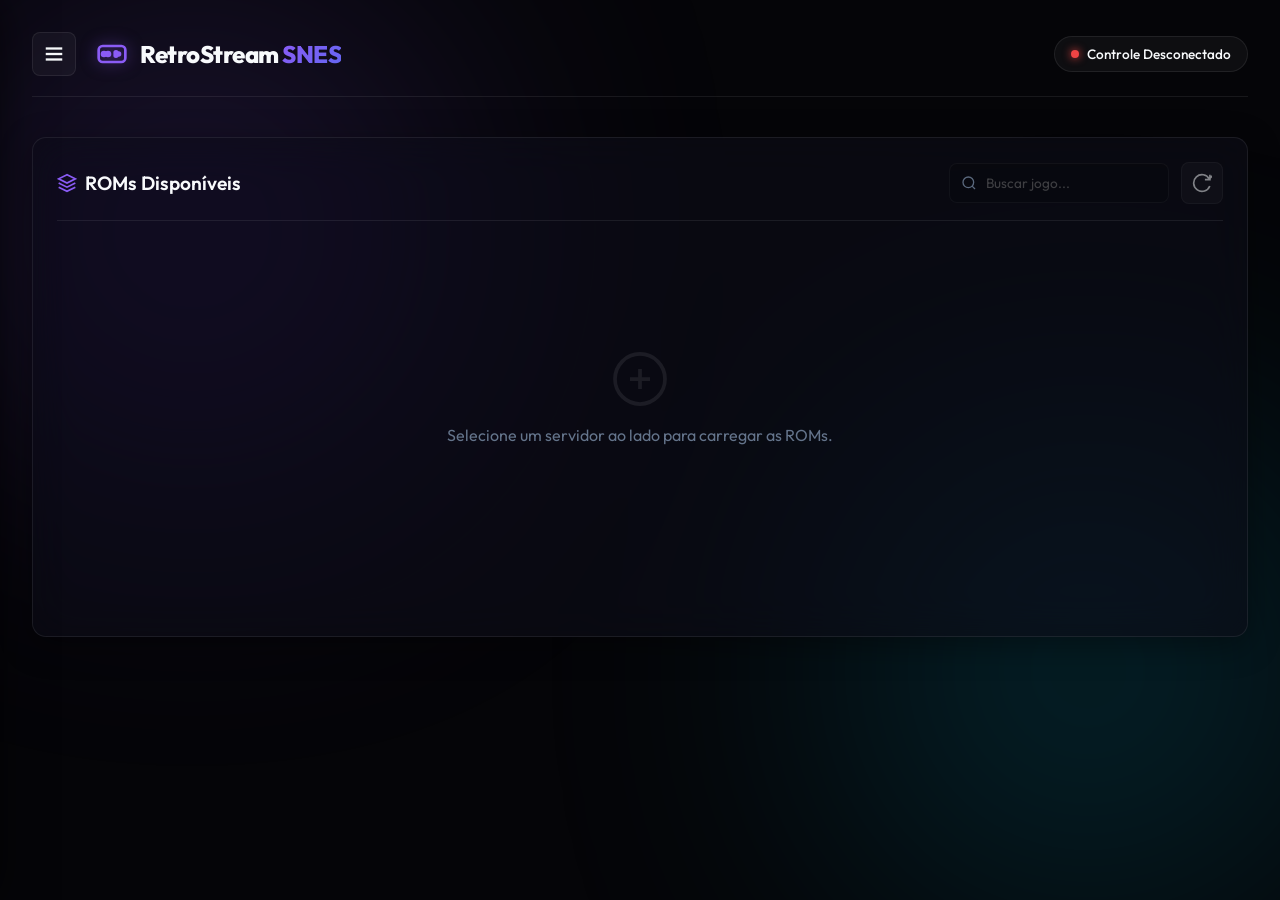
==== index.html @ 8db2a997 "feat: improve responsiveness, implement settings drawer, server editing, and boxart translation clea" ====
<!DOCTYPE html>
<html lang="pt-BR">
<head>
    <meta charset="UTF-8">
    <meta name="viewport" content="width=device-width, initial-scale=1.0, maximum-scale=1.0, user-scalable=no">
    <!-- Script para desativar coi-serviceworker anterior se estiver ativo no navegador -->
    <script>
        if ('serviceWorker' in navigator) {
            navigator.serviceWorker.getRegistrations().then(registrations => {
                for (let registration of registrations) {
                    if (registration.active && registration.active.scriptURL.includes('coi-serviceworker')) {
                        registration.unregister().then(() => {
                            console.log('coi-serviceworker desativado com sucesso.');
                            window.location.reload();
                        });
                    }
                }
            });
        }
    </script>
    <title>RetroStream SNES - Jogue Online</title>
    
    <!-- PWA & Mobile Optimization -->
    <meta name="apple-mobile-web-app-capable" content="yes">
    <meta name="apple-mobile-web-app-status-bar-style" content="black-translucent">
    <meta name="mobile-web-app-capable" content="yes">
    <meta name="theme-color" content="#050508">

    <!-- Fonts -->
    <link rel="preconnect" href="https://fonts.googleapis.com">
    <link rel="preconnect" href="https://fonts.gstatic.com" crossorigin>
    <link href="https://fonts.googleapis.com/css2?family=Outfit:wght@300;400;500;600;700;800&display=swap" rel="stylesheet">

    <!-- Stylesheet -->
    <link rel="stylesheet" href="styles.css?v=1.1.4">
</head>
<body>
    <div id="app-container">
        <!-- Background Decorative Glows -->
        <div class="glow glow-1"></div>
        <div class="glow glow-2"></div>

        <!-- Header -->
        <header class="main-header">
            <div class="header-left">
                <!-- Hamburger Menu Button -->
                <button id="menu-toggle" class="btn-menu" title="Configurar Servidores">
                    <svg viewBox="0 0 24 24" fill="none" stroke="currentColor" stroke-width="2.5">
                        <line x1="3" y1="12" x2="21" y2="12"></line>
                        <line x1="3" y1="6" x2="21" y2="6"></line>
                        <line x1="3" y1="18" x2="21" y2="18"></line>
                    </svg>
                </button>
                <div class="header-logo">
                    <svg class="logo-icon" viewBox="0 0 24 24" fill="none" stroke="currentColor" stroke-width="2">
                        <rect x="2" y="6" width="20" height="12" rx="3" />
                        <circle cx="6" cy="12" r="1.5" fill="currentColor" />
                        <circle cx="9" cy="12" r="1.5" fill="currentColor" />
                        <circle cx="15" cy="11" r="1" fill="currentColor" />
                        <circle cx="15" cy="13" r="1" fill="currentColor" />
                        <circle cx="17" cy="12" r="1" fill="currentColor" />
                    </svg>
                    <h1>RetroStream <span>SNES</span></h1>
                </div>
            </div>
            
            <div class="header-status">
                <!-- Gamepad Indicator -->
                <div id="gamepad-status" class="status-badge disconnected">
                    <span class="indicator-dot"></span>
                    <span class="status-text">Controle Desconectado</span>
                </div>
            </div>
        </header>

        <!-- Main Workspace -->
        <main class="main-workspace">
            <!-- Sidebar: Server Config Drawer -->
            <section id="sidebar-section" class="sidebar-section">
                <div class="sidebar-header">
                    <h3>Configurações</h3>
                    <button id="btn-close-sidebar" class="btn-close-sidebar" title="Fechar Painel">
                        <svg viewBox="0 0 24 24" fill="none" stroke="currentColor" stroke-width="2.5">
                            <line x1="18" y1="6" x2="6" y2="18"></line>
                            <line x1="6" y1="6" x2="18" y2="18"></line>
                        </svg>
                    </button>
                </div>

                <div class="card glass">
                    <h2>
                        <svg class="section-icon" viewBox="0 0 24 24" fill="none" stroke="currentColor" stroke-width="2">
                            <rect x="2" y="3" width="20" height="8" rx="2" />
                            <rect x="2" y="13" width="20" height="8" rx="2" />
                            <line x1="6" y1="7" x2="6.01" y2="7" stroke-linecap="round" />
                            <line x1="6" y1="17" x2="6.01" y2="17" stroke-linecap="round" />
                        </svg>
                        Configurar Servidor
                    </h2>
                    
                    <form id="server-form" class="server-form">
                        <div class="form-group">
                            <label for="server-name">Nome do Servidor</label>
                            <input type="text" id="server-name" placeholder="Ex: Meu Servidor Local" required>
                        </div>
                        <div class="form-group">
                            <label for="server-url">Endereço (IP e Porta)</label>
                            <input type="text" id="server-url" placeholder="Ex: 192.168.1.55:8084" required>
                            <small>Digite o IP e a porta (ou endereço completo) do seu servidor de ROMs.</small>
                        </div>
                        <button type="submit" class="btn btn-primary btn-block">
                            Salvar Servidor
                        </button>
                    </form>
                </div>

                <div class="card glass server-list-card">
                    <h2>Meus Servidores</h2>
                    <div id="servers-container" class="servers-grid">
                        <!-- Dynamic Server Buttons will go here -->
                        <div class="empty-state">Nenhum servidor salvo.</div>
                    </div>
                </div>
            </section>

            <!-- Main Content Area: ROMs Browser -->
            <section class="content-section">
                <div class="card glass roms-browser-card">
                    <div class="roms-browser-header">
                        <h2>
                            <svg class="section-icon" viewBox="0 0 24 24" fill="none" stroke="currentColor" stroke-width="2">
                                <path d="M12 2L2 7l10 5 10-5-10-5zM2 17l10 5 10-5M2 12l10 5 10-5" />
                            </svg>
                            ROMs Disponíveis
                        </h2>
                        
                        <!-- Search & Refresh -->
                        <div class="browser-actions">
                            <div class="search-box">
                                <svg class="search-icon" viewBox="0 0 24 24" fill="none" stroke="currentColor" stroke-width="2">
                                    <circle cx="11" cy="11" r="8"></circle>
                                    <line x1="21" y1="21" x2="16.65" y2="16.65"></line>
                                </svg>
                                <input type="text" id="search-input" placeholder="Buscar jogo..." disabled>
                            </div>
                            <button id="btn-refresh" class="btn btn-icon btn-secondary" title="Recarregar" disabled>
                                <svg viewBox="0 0 24 24" fill="none" stroke="currentColor" stroke-width="2">
                                    <path d="M21.5 2v6h-6M21.34 15.57a10 10 0 1 1-.57-8.38l5.67-5.67"></path>
                                </svg>
                            </button>
                        </div>
                    </div>

                    <!-- Current Server Display -->
                    <div id="active-server-banner" class="active-server-banner hidden">
                        <span class="active-label">Conectado a:</span>
                        <span id="active-server-name" class="active-name">-</span>
                        <span id="active-server-url" class="active-url">-</span>
                    </div>

                    <!-- ROMs Grid -->
                    <div id="roms-loading" class="roms-loading-state hidden">
                        <div class="spinner"></div>
                        <p>Buscando ROMs no servidor...</p>
                    </div>

                    <div id="roms-container" class="roms-grid">
                        <div class="roms-initial-state">
                            <svg viewBox="0 0 24 24" fill="none" stroke="currentColor" stroke-width="1.5">
                                <circle cx="12" cy="12" r="10"></circle>
                                <path d="M8 12h8M12 8v8"></path>
                            </svg>
                            <p>Selecione um servidor ao lado para carregar as ROMs.</p>
                        </div>
                    </div>
                    
                    <!-- Infinite Scroll Trigger -->
                    <div id="infinite-scroll-trigger"></div>
                </div>
        </main>
        
        <!-- Sidebar Drawer Overlay -->
        <div id="sidebar-overlay" class="sidebar-overlay"></div>
    </div>

    <!-- Fullscreen Emulator Container Overlay -->
    <div id="emulator-overlay" class="emulator-overlay hidden">
        <header class="emulator-header">
            <button id="btn-exit-emulator" class="btn btn-secondary btn-exit">
                <svg viewBox="0 0 24 24" fill="none" stroke="currentColor" stroke-width="2" class="btn-icon-svg">
                    <line x1="18" y1="6" x2="6" y2="18"></line>
                    <line x1="6" y1="6" x2="18" y2="18"></line>
                </svg>
                Sair do Jogo
            </button>
            <h3 id="current-game-title">Jogando</h3>
        </header>
        <div id="emulator-game-container">
            <!-- EmulatorJS iframe will inject here -->
        </div>
    </div>

    <!-- Toast Notifications -->
    <div id="toast-container" class="toast-container"></div>

    <!-- Script Application -->
    <script src="app.js?v=1.1.4" defer></script>
</body>
</html>
---- styles.css ----
/* Base & Tokens */
:root {
    --bg-dark: #050508;
    --bg-card: rgba(13, 13, 22, 0.65);
    --border-color: rgba(255, 255, 255, 0.08);
    --border-glow: rgba(139, 92, 246, 0.2);
    --text-primary: #f8fafc;
    --text-secondary: #94a3b8;
    --text-muted: #64748b;
    
    --primary-gradient: linear-gradient(135deg, #8b5cf6 0%, #6366f1 100%);
    --secondary-gradient: linear-gradient(135deg, #06b6d4 0%, #3b82f6 100%);
    --accent-red: #ef4444;
    --accent-green: #10b981;
    
    --radius-sm: 8px;
    --radius-md: 14px;
    --radius-lg: 24px;
    
    --shadow-glow: 0 0 25px rgba(139, 92, 246, 0.25);
    --transition: all 0.3s cubic-bezier(0.4, 0, 0.2, 1);
}

* {
    margin: 0;
    padding: 0;
    box-sizing: border-box;
    outline: none;
    -webkit-tap-highlight-color: transparent;
}

body {
    background-color: var(--bg-dark);
    color: var(--text-primary);
    font-family: 'Outfit', sans-serif;
    overflow-x: hidden;
    min-height: 100vh;
}

#app-container {
    position: relative;
    width: 100%;
    min-height: 100vh;
    padding: 2rem;
    z-index: 1;
}

/* Background Glows */
.glow {
    position: fixed;
    border-radius: 50%;
    filter: blur(140px);
    z-index: -1;
    opacity: 0.35;
    pointer-events: none;
}

.glow-1 {
    top: -10%;
    left: -10%;
    width: 50vw;
    height: 50vw;
    background: radial-gradient(circle, #8b5cf6 0%, rgba(99, 102, 241, 0) 70%);
}

.glow-2 {
    bottom: -10%;
    right: -10%;
    width: 50vw;
    height: 50vw;
    background: radial-gradient(circle, #06b6d4 0%, rgba(59, 130, 246, 0) 70%);
}

/* Glassmorphism System */
.glass {
    background: var(--bg-card);
    backdrop-filter: blur(20px) saturate(180%);
    -webkit-backdrop-filter: blur(20px) saturate(180%);
    border: 1px solid var(--border-color);
    box-shadow: 0 8px 32px 0 rgba(0, 0, 0, 0.37);
}

/* Header */
.main-header {
    display: flex;
    justify-content: space-between;
    align-items: center;
    margin-bottom: 2.5rem;
    padding-bottom: 1.25rem;
    border-bottom: 1px solid var(--border-color);
}

.header-left {
    display: flex;
    align-items: center;
    gap: 1.25rem;
}

/* Hamburguer Menu Button */
.btn-menu {
    background: rgba(255, 255, 255, 0.04) !important;
    border: 1px solid var(--border-color) !important;
    color: var(--text-primary);
    cursor: pointer;
    display: flex;
    align-items: center;
    justify-content: center;
    width: 44px;
    height: 44px;
    border-radius: var(--radius-sm);
    transition: var(--transition);
}

.btn-menu:hover {
    background: rgba(255, 255, 255, 0.08) !important;
    border-color: rgba(255, 255, 255, 0.2) !important;
    color: #8b5cf6;
}

.btn-menu svg {
    width: 22px;
    height: 22px;
}

.header-status {
    display: flex;
    gap: 0.75rem;
    align-items: center;
}

.header-logo {
    display: flex;
    align-items: center;
    gap: 0.75rem;
}

.logo-icon {
    width: 32px;
    height: 32px;
    color: #8b5cf6;
    filter: drop-shadow(0 0 8px rgba(139, 92, 246, 0.5));
}

.header-logo h1 {
    font-size: 1.5rem;
    font-weight: 800;
    letter-spacing: -0.5px;
}

.header-logo h1 span {
    background: var(--primary-gradient);
    -webkit-background-clip: text;
    -webkit-text-fill-color: transparent;
}

/* Gamepad status indicator */
.status-badge {
    display: flex;
    align-items: center;
    gap: 0.5rem;
    padding: 0.5rem 1rem;
    border-radius: 50px;
    font-size: 0.85rem;
    font-weight: 500;
    background: rgba(255, 255, 255, 0.04);
    border: 1px solid var(--border-color);
    transition: var(--transition);
}

.indicator-dot {
    width: 8px;
    height: 8px;
    border-radius: 50%;
    display: inline-block;
}

.status-badge.disconnected .indicator-dot {
    background-color: var(--accent-red);
    box-shadow: 0 0 8px var(--accent-red);
}

.status-badge.connected {
    background: rgba(16, 185, 129, 0.1);
    border-color: rgba(16, 185, 129, 0.3);
}

.status-badge.connected .indicator-dot {
    background-color: var(--accent-green);
    box-shadow: 0 0 10px var(--accent-green);
    animation: pulse 1.5s infinite alternate;
}

@keyframes pulse {
    0% { transform: scale(1); opacity: 0.8; }
    100% { transform: scale(1.3); opacity: 1; }
}

/* Workspace Layout */
.main-workspace {
    display: grid;
    grid-template-columns: 1fr; /* Lista inteira ocupa a largura total */
    gap: 2rem;
    align-items: start;
}

/* Sidebar Drawer - Painel lateral deslizante flutuante */
.sidebar-section {
    position: fixed;
    top: 0;
    left: -360px; /* Inicialmente fora da tela */
    width: 340px;
    height: 100vh;
    background: rgba(10, 10, 16, 0.96);
    backdrop-filter: blur(25px);
    -webkit-backdrop-filter: blur(25px);
    border-right: 1px solid var(--border-color);
    z-index: 1000;
    transition: left 0.4s cubic-bezier(0.16, 1, 0.3, 1);
    display: flex;
    flex-direction: column;
    gap: 1.5rem;
    padding: 2rem 1.5rem;
    overflow-y: auto;
    box-shadow: 15px 0 45px rgba(0, 0, 0, 0.7);
}

.sidebar-section.open {
    left: 0;
}

/* Sidebar Overlay */
.sidebar-overlay {
    position: fixed;
    top: 0;
    left: 0;
    width: 100vw;
    height: 100vh;
    background: rgba(2, 2, 4, 0.7);
    backdrop-filter: blur(6px);
    -webkit-backdrop-filter: blur(6px);
    z-index: 999;
    opacity: 0;
    pointer-events: none;
    transition: opacity 0.3s ease;
}

.sidebar-overlay.open {
    opacity: 1;
    pointer-events: auto;
}

/* Sidebar Header inside drawer */
.sidebar-header {
    display: flex;
    justify-content: space-between;
    align-items: center;
    padding-bottom: 0.75rem;
    border-bottom: 1px solid rgba(255, 255, 255, 0.08);
}

.sidebar-header h3 {
    font-size: 1.15rem;
    font-weight: 700;
    color: var(--text-primary);
    margin: 0;
}

.btn-close-sidebar {
    background: transparent;
    border: none;
    color: var(--text-secondary);
    cursor: pointer;
    display: flex;
    align-items: center;
    justify-content: center;
    padding: 0.5rem;
    border-radius: 50%;
    transition: var(--transition);
}

.btn-close-sidebar:hover {
    background: rgba(255, 255, 255, 0.05);
    color: var(--text-primary);
}

.btn-close-sidebar svg {
    width: 20px;
    height: 20px;
}

.content-section {
    min-width: 0;
}

.card {
    border-radius: var(--radius-md);
    padding: 1.5rem;
    transition: var(--transition);
}

.card h2 {
    display: flex;
    align-items: center;
    gap: 0.5rem;
    font-size: 1.2rem;
    font-weight: 600;
    margin-bottom: 1.25rem;
    color: var(--text-primary);
}

.section-icon {
    width: 20px;
    height: 20px;
    color: #8b5cf6;
}

/* Form Styles */
.server-form {
    display: flex;
    flex-direction: column;
    gap: 1rem;
}

.form-group {
    display: flex;
    flex-direction: column;
    gap: 0.5rem;
}

.form-group label {
    font-size: 0.85rem;
    font-weight: 500;
    color: var(--text-secondary);
}

.form-group input {
    background: rgba(0, 0, 0, 0.2);
    border: 1px solid var(--border-color);
    border-radius: var(--radius-sm);
    padding: 0.75rem 1rem;
    color: var(--text-primary);
    font-family: inherit;
    font-size: 0.9rem;
    transition: var(--transition);
}

.form-group input:focus {
    border-color: #8b5cf6;
    box-shadow: 0 0 10px rgba(139, 92, 246, 0.2);
}

.form-group small {
    font-size: 0.75rem;
    color: var(--text-muted);
}

/* Buttons */
.btn {
    display: inline-flex;
    align-items: center;
    justify-content: center;
    gap: 0.5rem;
    padding: 0.75rem 1.5rem;
    font-family: inherit;
    font-weight: 600;
    font-size: 0.9rem;
    border-radius: var(--radius-sm);
    border: none;
    cursor: pointer;
    transition: var(--transition);
}

.btn-block {
    width: 100%;
}

.btn-primary {
    background: var(--primary-gradient);
    color: white;
    box-shadow: 0 4px 14px rgba(139, 92, 246, 0.3);
}

.btn-primary:hover {
    transform: translateY(-2px);
    box-shadow: var(--shadow-glow);
}

.btn-secondary {
    background: rgba(255, 255, 255, 0.05);
    color: var(--text-primary);
    border: 1px solid var(--border-color);
}

.btn-secondary:hover:not(:disabled) {
    background: rgba(255, 255, 255, 0.08);
    border-color: rgba(255, 255, 255, 0.15);
}

.btn-icon {
    width: 42px;
    height: 42px;
    padding: 0;
    border-radius: var(--radius-sm);
}

.btn-icon svg {
    width: 20px;
    height: 20px;
}

.btn:active {
    transform: scale(0.97);
}

.btn:disabled {
    opacity: 0.5;
    cursor: not-allowed;
}

/* Servers List */
.servers-grid {
    display: flex;
    flex-direction: column;
    gap: 0.75rem;
}

.server-item {
    display: flex;
    justify-content: space-between;
    align-items: center;
    padding: 0.85rem 1rem;
    background: rgba(255, 255, 255, 0.02);
    border: 1px solid var(--border-color);
    border-radius: var(--radius-sm);
    transition: var(--transition);
    cursor: pointer;
}

.server-item:hover {
    background: rgba(139, 92, 246, 0.04);
    border-color: rgba(139, 92, 246, 0.2);
}

.server-item.active {
    background: rgba(139, 92, 246, 0.12);
    border-color: #8b5cf6;
    box-shadow: 0 0 12px rgba(139, 92, 246, 0.2);
}

.server-info {
    display: flex;
    flex-direction: column;
    gap: 0.25rem;
    min-width: 0;
    flex-grow: 1;
    margin-right: 0.5rem;
}

.server-info-name {
    font-size: 0.95rem;
    font-weight: 600;
    overflow: hidden;
    text-overflow: ellipsis;
    white-space: nowrap;
    color: var(--text-primary);
}

.server-info-url {
    font-size: 0.75rem;
    color: var(--text-secondary);
    overflow: hidden;
    text-overflow: ellipsis;
    white-space: nowrap;
}

.server-actions {
    display: flex;
    gap: 0.25rem;
}

.btn-edit-server, .btn-delete-server {
    background: transparent;
    border: none;
    color: var(--text-secondary);
    cursor: pointer;
    padding: 0.35rem;
    border-radius: 4px;
    display: flex;
    align-items: center;
    justify-content: center;
    transition: var(--transition);
}

.btn-edit-server:hover {
    background: rgba(255, 255, 255, 0.05);
    color: #eab308;
}

.btn-delete-server:hover {
    background: rgba(255, 255, 255, 0.05);
    color: #ef4444;
}

.btn-edit-server svg, .btn-delete-server svg {
    width: 16px;
    height: 16px;
}

/* Warning button state for server editing */
.btn-warning {
    background: #eab308 !important;
    color: #050508 !important;
    border-color: #eab308 !important;
    font-weight: 600;
}

.btn-warning:hover {
    background: #ca8a04 !important;
    border-color: #ca8a04 !important;
}

.empty-state {
    text-align: center;
    color: var(--text-muted);
    font-size: 0.85rem;
    padding: 1rem 0;
}

/* ROMs Browser Container */
.roms-browser-card {
    min-height: 500px;
    display: flex;
    flex-direction: column;
}

.roms-browser-header {
    display: flex;
    justify-content: space-between;
    align-items: center;
    flex-wrap: wrap;
    gap: 1rem;
    margin-bottom: 1.5rem;
    padding-bottom: 1rem;
    border-bottom: 1px solid var(--border-color);
}

.roms-browser-header h2 {
    margin-bottom: 0;
}

.browser-actions {
    display: flex;
    align-items: center;
    gap: 0.75rem;
}

.search-box {
    position: relative;
}

.search-icon {
    position: absolute;
    left: 12px;
    top: 50%;
    transform: translateY(-50%);
    width: 16px;
    height: 16px;
    color: var(--text-muted);
}

.search-box input {
    background: rgba(0, 0, 0, 0.2);
    border: 1px solid var(--border-color);
    border-radius: var(--radius-sm);
    padding: 0.65rem 1rem 0.65rem 2.25rem;
    color: var(--text-primary);
    font-family: inherit;
    font-size: 0.85rem;
    width: 220px;
    transition: var(--transition);
}

.search-box input:focus {
    width: 280px;
    border-color: #8b5cf6;
    box-shadow: 0 0 10px rgba(139, 92, 246, 0.15);
}

.search-box input:disabled {
    opacity: 0.5;
    cursor: not-allowed;
}

/* Active Server Banner */
.active-server-banner {
    display: flex;
    align-items: center;
    flex-wrap: wrap;
    gap: 0.5rem;
    padding: 0.75rem 1.25rem;
    background: rgba(255, 255, 255, 0.02);
    border: 1px solid var(--border-color);
    border-radius: var(--radius-sm);
    margin-bottom: 1.5rem;
    font-size: 0.85rem;
    animation: fadeIn 0.4s ease;
    word-break: break-all;
}

.active-server-banner.hidden {
    display: none;
}

.active-label {
    color: var(--text-muted);
}

.active-name {
    font-weight: 600;
    color: #06b6d4;
}

.active-url {
    color: var(--text-secondary);
    font-family: monospace;
    word-break: break-all;
}

/* Spinner */
.roms-loading-state {
    display: flex;
    flex-direction: column;
    align-items: center;
    justify-content: center;
    flex-grow: 1;
    gap: 1.5rem;
    padding: 4rem 0;
}

.roms-loading-state.hidden {
    display: none;
}

.spinner {
    width: 50px;
    height: 50px;
    border: 4px solid var(--border-color);
    border-top: 4px solid #8b5cf6;
    border-radius: 50%;
    animation: spin 1s linear infinite;
}

@keyframes spin {
    0% { transform: rotate(0deg); }
    100% { transform: rotate(360deg); }
}

/* ROMs Grid */
.roms-grid {
    display: grid;
    grid-template-columns: repeat(auto-fill, minmax(200px, 1fr));
    gap: 1.5rem;
    flex-grow: 1;
}

.roms-initial-state {
    grid-column: 1 / -1;
    display: flex;
    flex-direction: column;
    align-items: center;
    justify-content: center;
    gap: 1rem;
    padding: 5rem 0;
    color: var(--text-muted);
    text-align: center;
}

.roms-initial-state svg {
    width: 60px;
    height: 60px;
    color: var(--border-color);
}

.rom-card {
    display: flex;
    flex-direction: column;
    justify-content: space-between;
    height: 180px;
    border-radius: var(--radius-sm);
    padding: 1.25rem;
    background: transparent;
    border: 1px solid var(--border-color);
    position: relative;
    overflow: hidden;
    cursor: pointer;
    transition: var(--transition);
}

/* Fallback gradient background */
.rom-card-bg-gradient {
    position: absolute;
    top: 0;
    left: 0;
    width: 100%;
    height: 100%;
    background: linear-gradient(135deg, rgba(255,255,255,0.01) 0%, rgba(255,255,255,0.03) 100%);
    z-index: 0;
    transition: var(--transition);
}

/* Image cover */
.rom-card-cover {
    position: absolute;
    top: 0;
    left: 0;
    width: 100%;
    height: 100%;
    object-fit: cover;
    z-index: 0;
    opacity: 0.8;
    filter: brightness(0.55) contrast(1.15);
    transition: transform 0.5s cubic-bezier(0.4, 0, 0.2, 1), filter 0.5s ease;
}

.rom-card:hover .rom-card-cover {
    transform: scale(1.1);
    filter: brightness(0.65) contrast(1.2);
}

/* Black translucent overlay on top of cover image */
.rom-card-overlay {
    position: absolute;
    top: 0;
    left: 0;
    width: 100%;
    height: 100%;
    background: linear-gradient(180deg, rgba(5, 5, 8, 0.1) 0%, rgba(5, 5, 8, 0.85) 100%);
    z-index: 1;
}

.rom-card::before {
    content: '';
    position: absolute;
    top: 0;
    left: 0;
    width: 100%;
    height: 100%;
    background: var(--primary-gradient);
    opacity: 0;
    z-index: 0;
    transition: var(--transition);
}

.rom-card:hover {
    transform: translateY(-5px);
    border-color: rgba(139, 92, 246, 0.4);
    box-shadow: 0 10px 20px rgba(0,0,0,0.3), 0 0 15px rgba(139, 92, 246, 0.15);
}

.rom-card:hover::before {
    opacity: 0.03;
}

.rom-card.has-cover {
    border-color: rgba(255, 255, 255, 0.12);
}

/* Fallback cover styling when no boxart is found */
.rom-card-fallback-cover {
    position: absolute;
    top: 0;
    left: 0;
    width: 100%;
    height: 100%;
    background: linear-gradient(135deg, #1e1b4b 0%, #311042 100%);
    display: flex;
    justify-content: center;
    align-items: center;
    z-index: 0;
    opacity: 0.85;
    transition: var(--transition);
}

.rom-card-fallback-cover .fallback-icon {
    width: 72px;
    height: 72px;
    color: rgba(139, 92, 246, 0.15); /* Bem sutil no fundo */
    transition: var(--transition);
}

.rom-card:hover .rom-card-fallback-cover .fallback-icon {
    color: rgba(139, 92, 246, 0.25);
    transform: scale(1.08);
}

.rom-card.has-cover .rom-card-fallback-cover {
    display: none;
}

.rom-card-title {
    font-size: 1rem;
    font-weight: 600;
    line-height: 1.4;
    color: var(--text-primary);
    z-index: 2;
    display: -webkit-box;
    -webkit-line-clamp: 3;
    -webkit-box-orient: vertical;
    overflow: hidden;
    text-shadow: 0 2px 4px rgba(0, 0, 0, 0.6);
}

.rom-card-meta {
    display: flex;
    justify-content: space-between;
    align-items: center;
    z-index: 2;
    margin-top: 1rem;
}

.rom-badge {
    font-size: 0.7rem;
    font-weight: 700;
    padding: 0.25rem 0.5rem;
    border-radius: 4px;
    text-transform: uppercase;
    background: rgba(139, 92, 246, 0.15);
    color: #a78bfa;
    border: 1px solid rgba(139, 92, 246, 0.3);
    backdrop-filter: blur(4px);
}

.rom-play-icon {
    width: 32px;
    height: 32px;
    border-radius: 50%;
    background: rgba(255, 255, 255, 0.05);
    border: 1px solid var(--border-color);
    display: flex;
    align-items: center;
    justify-content: center;
    color: var(--text-primary);
    transition: var(--transition);
}

.rom-card:hover .rom-play-icon {
    background: #8b5cf6;
    color: white;
    border-color: #8b5cf6;
    box-shadow: 0 0 10px rgba(139, 92, 246, 0.5);
    transform: scale(1.1);
}

.rom-play-icon svg {
    width: 14px;
    height: 14px;
    fill: currentColor;
    margin-left: 2px;
}

/* Emulator Fullscreen Overlay */
.emulator-overlay {
    position: fixed;
    top: 0;
    left: 0;
    width: 100vw;
    height: 100vh;
    background-color: #000;
    z-index: 1000;
    display: flex;
    flex-direction: column;
    animation: fadeIn 0.3s ease;
}

.emulator-overlay.hidden {
    display: none;
}

.emulator-header {
    height: 50px;
    display: flex;
    justify-content: space-between;
    align-items: center;
    padding: 0 1.5rem;
    background-color: #0e0e15;
    border-bottom: 1px solid var(--border-color);
    z-index: 1001;
}

#current-game-title {
    font-size: 1rem;
    font-weight: 500;
    color: var(--text-secondary);
    max-width: 50vw;
    overflow: hidden;
    text-overflow: ellipsis;
    white-space: nowrap;
}

.btn-exit {
    padding: 0.4rem 1rem;
    font-size: 0.8rem;
    border-radius: 6px;
}

.btn-icon-svg {
    width: 14px;
    height: 14px;
}

#emulator-game-container {
    flex-grow: 1;
    position: relative;
    width: 100%;
    height: calc(100vh - 50px);
}

#emulator-game-container iframe {
    width: 100%;
    height: 100%;
    border: none;
}

/* Toast Notifications */
.toast-container {
    position: fixed;
    bottom: 2rem;
    right: 2rem;
    display: flex;
    flex-direction: column;
    gap: 0.75rem;
    z-index: 9999;
    max-width: 320px;
}

.toast {
    display: flex;
    align-items: center;
    gap: 0.75rem;
    padding: 1rem 1.25rem;
    border-radius: var(--radius-sm);
    background: rgba(18, 18, 28, 0.9);
    border: 1px solid var(--border-color);
    color: var(--text-primary);
    box-shadow: 0 10px 25px rgba(0,0,0,0.5);
    font-size: 0.9rem;
    animation: slideIn 0.3s cubic-bezier(0.4, 0, 0.2, 1);
}

.toast.error {
    border-left: 4px solid var(--accent-red);
}

.toast.success {
    border-left: 4px solid var(--accent-green);
}

.toast-close {
    margin-left: auto;
    background: transparent;
    border: none;
    color: var(--text-muted);
    cursor: pointer;
}

@keyframes slideIn {
    0% { transform: translateX(100%); opacity: 0; }
    100% { transform: translateX(0); opacity: 1; }
}

@keyframes fadeIn {
    0% { opacity: 0; }
    100% { opacity: 1; }
}



/* Mobile Responsiveness for Header */
@media (max-width: 640px) {
    .main-header {
        flex-direction: column;
        align-items: center;
        text-align: center;
        gap: 1.25rem;
        padding-bottom: 1.25rem;
    }
    
    .header-status {
        width: 100%;
        justify-content: center;
        flex-direction: column;
        gap: 0.5rem;
    }
    
    .status-badge {
        width: 100%;
        justify-content: center;
        padding: 0.65rem 1rem;
        font-family: inherit;
    }
    
    .main-workspace {
        gap: 1.5rem;
    }
    
    #app-container {
        padding: 1rem;
    }
}

/* Skeletons Loading Style */
.skeleton-card {
    background: rgba(255, 255, 255, 0.02) !important;
    border-color: rgba(255, 255, 255, 0.05) !important;
    pointer-events: none;
    box-shadow: none !important;
}

.skeleton-card::before {
    display: none !important;
}

.skeleton-card .rom-card-bg-gradient {
    display: none !important;
}

.skeleton {
    background: linear-gradient(90deg, 
        rgba(255, 255, 255, 0.03) 25%, 
        rgba(255, 255, 255, 0.08) 50%, 
        rgba(255, 255, 255, 0.03) 75%
    );
    background-size: 200% 100%;
    animation: skeleton-pulse 1.5s infinite linear;
    border-radius: 4px;
}



@keyframes skeleton-pulse {
    0% { background-position: 200% 0; }
    100% { background-position: -200% 0; }
}

.skeleton-cover {
    position: absolute;
    top: 0;
    left: 0;
    width: 100%;
    height: 100%;
    z-index: 0;
}

.skeleton-title {
    height: 1.1rem;
    width: 80%;
    margin-top: auto;
    z-index: 1;
}

.skeleton-badge {
    height: 0.85rem;
    width: 40px;
    margin-top: 0.75rem;
    z-index: 1;
}

/* Infinite Scroll Trigger */
#infinite-scroll-trigger {
    width: 100%;
    height: 40px;
    margin-top: 1.5rem;
    display: flex;
    justify-content: center;
    align-items: center;
    color: var(--text-muted);
    font-size: 0.85rem;
}

/* Celulares em modo paisagem (Landscape) ou telas de baixa altura */
@media (max-height: 520px) and (orientation: landscape) {
    #app-container {
        padding: 0.75rem !important;
    }
    
    .main-header {
        flex-direction: row !important;
        justify-content: space-between !important;
        align-items: center !important;
        margin-bottom: 1rem !important;
        padding-bottom: 0.5rem !important;
    }
    
    .header-logo h1 {
        font-size: 1.25rem !important;
    }
    
    .header-status {
        flex-direction: row !important;
        width: auto !important;
        gap: 0.5rem !important;
    }
    
    .status-badge {
        width: auto !important;
        padding: 0.35rem 0.75rem !important;
        font-size: 0.75rem !important;
    }
    
    .main-workspace {
        grid-template-columns: 240px 1fr !important;
        gap: 1rem !important;
    }
    
    .card {
        padding: 1rem !important;
    }
    
    .card h2 {
        font-size: 1rem !important;
        margin-bottom: 0.75rem !important;
    }
    
    .form-group label {
        font-size: 0.75rem !important;
    }
    
    .form-group input {
        padding: 0.5rem 0.75rem !important;
        font-size: 0.8rem !important;
    }
    
    .btn {
        padding: 0.5rem 1rem !important;
        font-size: 0.8rem !important;
    }
    
    .rom-card {
        height: 140px !important;
        padding: 0.75rem !important;
    }
    
    .rom-card-title {
        font-size: 0.85rem !important;
    }
    
    .rom-badge {
        font-size: 0.6rem !important;
    }
    
    .rom-play-icon {
        width: 26px !important;
        height: 26px !important;
    }
}
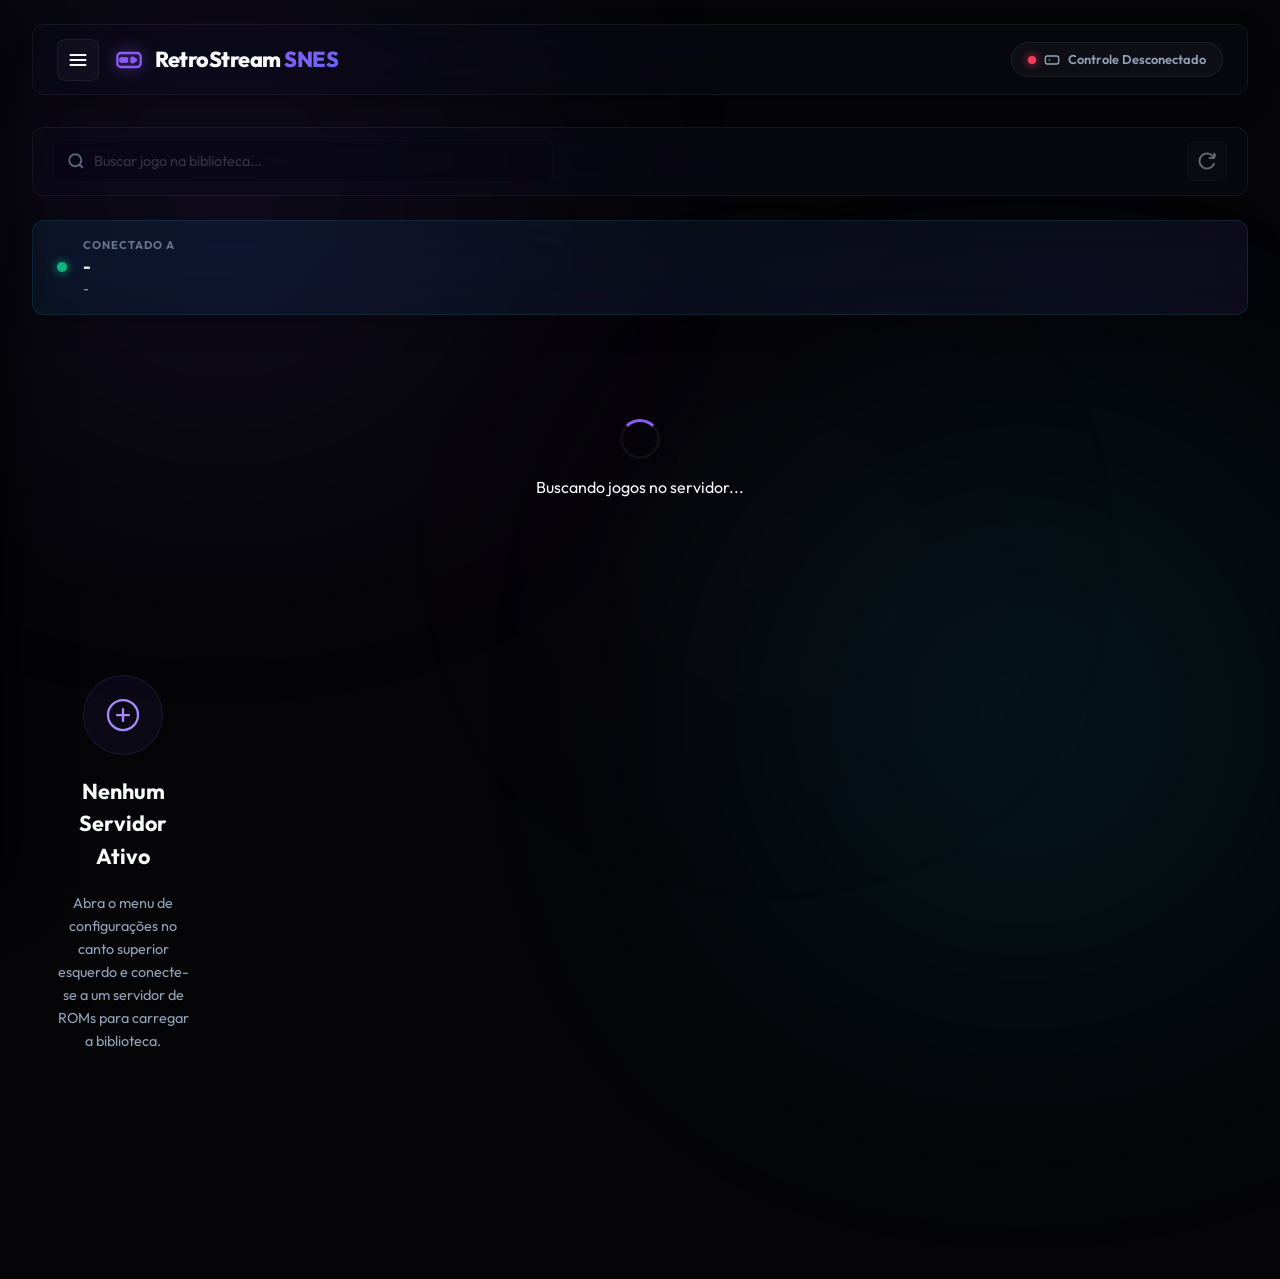
==== commit 083242fd: "design: rewrite layout and styles from scratch for a premium glassmorphic UI/UX and fluid responsive" ====
--- a/index.html
+++ b/index.html
@@ -18,41 +18,43 @@
             });
         }
     </script>
-    <title>RetroStream SNES - Jogue Online</title>
+    <title>RetroStream SNES - Play Online</title>
     
     <!-- PWA & Mobile Optimization -->
     <meta name="apple-mobile-web-app-capable" content="yes">
     <meta name="apple-mobile-web-app-status-bar-style" content="black-translucent">
     <meta name="mobile-web-app-capable" content="yes">
-    <meta name="theme-color" content="#050508">
+    <meta name="theme-color" content="#06060c">
 
     <!-- Fonts -->
     <link rel="preconnect" href="https://fonts.googleapis.com">
     <link rel="preconnect" href="https://fonts.gstatic.com" crossorigin>
-    <link href="https://fonts.googleapis.com/css2?family=Outfit:wght@300;400;500;600;700;800&display=swap" rel="stylesheet">
+    <link href="https://fonts.googleapis.com/css2?family=Outfit:wght@300;400;500;600;700;800;900&display=swap" rel="stylesheet">
 
     <!-- Stylesheet -->
-    <link rel="stylesheet" href="styles.css?v=1.1.4">
+    <link rel="stylesheet" href="styles.css?v=1.1.5">
 </head>
 <body>
+    <!-- Decorative Glowing Ambient Lights -->
+    <div class="glow-orb glow-primary"></div>
+    <div class="glow-orb glow-secondary"></div>
+    <div class="glow-orb glow-tertiary"></div>
+
     <div id="app-container">
-        <!-- Background Decorative Glows -->
-        <div class="glow glow-1"></div>
-        <div class="glow glow-2"></div>
-
-        <!-- Header -->
-        <header class="main-header">
+        <!-- Floating Header -->
+        <header class="app-header glass">
             <div class="header-left">
-                <!-- Hamburger Menu Button -->
-                <button id="menu-toggle" class="btn-menu" title="Configurar Servidores">
+                <!-- Hamburger Menu Settings Button -->
+                <button id="menu-toggle" class="icon-btn menu-btn" title="Configurar Servidores">
                     <svg viewBox="0 0 24 24" fill="none" stroke="currentColor" stroke-width="2.5">
-                        <line x1="3" y1="12" x2="21" y2="12"></line>
-                        <line x1="3" y1="6" x2="21" y2="6"></line>
-                        <line x1="3" y1="18" x2="21" y2="18"></line>
+                        <line x1="3" y1="12" x2="21" y2="12" stroke-linecap="round"></line>
+                        <line x1="3" y1="6" x2="21" y2="6" stroke-linecap="round"></line>
+                        <line x1="3" y1="18" x2="21" y2="18" stroke-linecap="round"></line>
                     </svg>
                 </button>
-                <div class="header-logo">
-                    <svg class="logo-icon" viewBox="0 0 24 24" fill="none" stroke="currentColor" stroke-width="2">
+                
+                <div class="logo">
+                    <svg class="logo-svg" viewBox="0 0 24 24" fill="none" stroke="currentColor" stroke-width="2">
                         <rect x="2" y="6" width="20" height="12" rx="3" />
                         <circle cx="6" cy="12" r="1.5" fill="currentColor" />
                         <circle cx="9" cy="12" r="1.5" fill="currentColor" />
@@ -64,146 +66,154 @@
                 </div>
             </div>
             
-            <div class="header-status">
-                <!-- Gamepad Indicator -->
-                <div id="gamepad-status" class="status-badge disconnected">
-                    <span class="indicator-dot"></span>
+            <div class="header-right">
+                <!-- Gamepad Connection Badge -->
+                <div id="gamepad-status" class="gamepad-badge disconnected">
+                    <span class="pulse-dot"></span>
+                    <svg class="badge-icon" viewBox="0 0 24 24" fill="none" stroke="currentColor" stroke-width="2">
+                        <rect x="2" y="6" width="20" height="12" rx="3"></rect>
+                        <path d="M12 12h.01M15 12h.01M9 12H7M8 11v2"></path>
+                    </svg>
                     <span class="status-text">Controle Desconectado</span>
                 </div>
             </div>
         </header>
 
         <!-- Main Workspace -->
-        <main class="main-workspace">
-            <!-- Sidebar: Server Config Drawer -->
-            <section id="sidebar-section" class="sidebar-section">
-                <div class="sidebar-header">
-                    <h3>Configurações</h3>
-                    <button id="btn-close-sidebar" class="btn-close-sidebar" title="Fechar Painel">
-                        <svg viewBox="0 0 24 24" fill="none" stroke="currentColor" stroke-width="2.5">
-                            <line x1="18" y1="6" x2="6" y2="18"></line>
-                            <line x1="6" y1="6" x2="18" y2="18"></line>
-                        </svg>
-                    </button>
-                </div>
-
-                <div class="card glass">
-                    <h2>
-                        <svg class="section-icon" viewBox="0 0 24 24" fill="none" stroke="currentColor" stroke-width="2">
-                            <rect x="2" y="3" width="20" height="8" rx="2" />
-                            <rect x="2" y="13" width="20" height="8" rx="2" />
-                            <line x1="6" y1="7" x2="6.01" y2="7" stroke-linecap="round" />
-                            <line x1="6" y1="17" x2="6.01" y2="17" stroke-linecap="round" />
-                        </svg>
-                        Configurar Servidor
-                    </h2>
-                    
+        <main class="app-main">
+            <!-- Filter Bar & Search -->
+            <section class="filter-section glass">
+                <div class="search-wrapper">
+                    <svg class="search-icon" viewBox="0 0 24 24" fill="none" stroke="currentColor" stroke-width="2.5">
+                        <circle cx="11" cy="11" r="8"></circle>
+                        <line x1="21" y1="21" x2="16.65" y2="16.65"></line>
+                    </svg>
+                    <input type="text" id="search-input" placeholder="Buscar jogo na biblioteca..." disabled>
+                </div>
+                <button id="btn-refresh" class="icon-btn refresh-btn" title="Atualizar Lista" disabled>
+                    <svg viewBox="0 0 24 24" fill="none" stroke="currentColor" stroke-width="2.5">
+                        <path d="M21.5 2v6h-6M21.34 15.57a10 10 0 1 1-.57-8.38l5.67-5.67" stroke-linecap="round" stroke-linejoin="round"></path>
+                    </svg>
+                </button>
+            </section>
+
+            <!-- Active Server Status Display -->
+            <div id="active-server-banner" class="active-server-card glass hidden">
+                <div class="status-indicator">
+                    <span class="online-indicator"></span>
+                </div>
+                <div class="server-details">
+                    <span class="server-label">Conectado a</span>
+                    <h2 id="active-server-name" class="server-name">-</h2>
+                    <p id="active-server-url" class="server-url">-</p>
+                </div>
+            </div>
+
+            <!-- Games Grid Container -->
+            <div class="library-container">
+                <!-- Loading State Spinner -->
+                <div id="roms-loading" class="roms-loading-state hidden">
+                    <div class="loader-spinner"></div>
+                    <p>Buscando jogos no servidor...</p>
+                </div>
+
+                <!-- Core Grid -->
+                <div id="roms-container" class="roms-grid">
+                    <div class="roms-initial-state">
+                        <div class="icon-container">
+                            <svg viewBox="0 0 24 24" fill="none" stroke="currentColor" stroke-width="1.5">
+                                <circle cx="12" cy="12" r="10"></circle>
+                                <path d="M8 12h8M12 8v8" stroke-linecap="round"></path>
+                            </svg>
+                        </div>
+                        <h3>Nenhum Servidor Ativo</h3>
+                        <p>Abra o menu de configurações no canto superior esquerdo e conecte-se a um servidor de ROMs para carregar a biblioteca.</p>
+                    </div>
+                </div>
+                
+                <!-- Infinite Scroll Load Trigger -->
+                <div id="infinite-scroll-trigger"></div>
+            </div>
+        </main>
+
+        <!-- Sidebar Settings Drawer (collapsible, floats over page) -->
+        <section id="sidebar-section" class="sidebar-section glass">
+            <div class="sidebar-header">
+                <h2>Configurações</h2>
+                <button id="btn-close-sidebar" class="icon-btn close-btn" title="Fechar Painel">
+                    <svg viewBox="0 0 24 24" fill="none" stroke="currentColor" stroke-width="2.5">
+                        <line x1="18" y1="6" x2="6" y2="18" stroke-linecap="round"></line>
+                        <line x1="6" y1="6" x2="18" y2="18" stroke-linecap="round"></line>
+                    </svg>
+                </button>
+            </div>
+
+            <div class="drawer-content">
+                <!-- Server Config Card -->
+                <div class="card config-card glass-inner">
+                    <h3>Conectar Servidor</h3>
                     <form id="server-form" class="server-form">
                         <div class="form-group">
-                            <label for="server-name">Nome do Servidor</label>
-                            <input type="text" id="server-name" placeholder="Ex: Meu Servidor Local" required>
+                            <label for="server-name">Identificação</label>
+                            <input type="text" id="server-name" placeholder="Ex: Meu Dropbox de ROMs" required autocomplete="off">
                         </div>
                         <div class="form-group">
-                            <label for="server-url">Endereço (IP e Porta)</label>
-                            <input type="text" id="server-url" placeholder="Ex: 192.168.1.55:8084" required>
-                            <small>Digite o IP e a porta (ou endereço completo) do seu servidor de ROMs.</small>
+                            <label for="server-url">Endereço do Servidor / Arquivo JSON</label>
+                            <input type="text" id="server-url" placeholder="Ex: dropbox.com/scl/.../roms.json" required autocomplete="off">
+                            <span class="input-hint">Insira o link do seu arquivo ROMs JSON do Dropbox ou o IP do servidor local.</span>
                         </div>
-                        <button type="submit" class="btn btn-primary btn-block">
+                        <button type="submit" class="btn btn-primary">
                             Salvar Servidor
                         </button>
                     </form>
                 </div>
 
-                <div class="card glass server-list-card">
-                    <h2>Meus Servidores</h2>
+                <!-- Servers List Manager Card -->
+                <div class="card list-card glass-inner">
+                    <h3>Meus Servidores</h3>
                     <div id="servers-container" class="servers-grid">
-                        <!-- Dynamic Server Buttons will go here -->
-                        <div class="empty-state">Nenhum servidor salvo.</div>
+                        <div class="empty-state">Nenhum servidor configurado.</div>
                     </div>
                 </div>
-            </section>
-
-            <!-- Main Content Area: ROMs Browser -->
-            <section class="content-section">
-                <div class="card glass roms-browser-card">
-                    <div class="roms-browser-header">
-                        <h2>
-                            <svg class="section-icon" viewBox="0 0 24 24" fill="none" stroke="currentColor" stroke-width="2">
-                                <path d="M12 2L2 7l10 5 10-5-10-5zM2 17l10 5 10-5M2 12l10 5 10-5" />
-                            </svg>
-                            ROMs Disponíveis
-                        </h2>
-                        
-                        <!-- Search & Refresh -->
-                        <div class="browser-actions">
-                            <div class="search-box">
-                                <svg class="search-icon" viewBox="0 0 24 24" fill="none" stroke="currentColor" stroke-width="2">
-                                    <circle cx="11" cy="11" r="8"></circle>
-                                    <line x1="21" y1="21" x2="16.65" y2="16.65"></line>
-                                </svg>
-                                <input type="text" id="search-input" placeholder="Buscar jogo..." disabled>
-                            </div>
-                            <button id="btn-refresh" class="btn btn-icon btn-secondary" title="Recarregar" disabled>
-                                <svg viewBox="0 0 24 24" fill="none" stroke="currentColor" stroke-width="2">
-                                    <path d="M21.5 2v6h-6M21.34 15.57a10 10 0 1 1-.57-8.38l5.67-5.67"></path>
-                                </svg>
-                            </button>
-                        </div>
+                
+                <!-- Controller Guide Card -->
+                <div class="card guide-card glass-inner">
+                    <h3>Atalhos do Controle</h3>
+                    <div class="guide-list">
+                        <div class="guide-item"><span>D-Pad</span><span>Movimentação</span></div>
+                        <div class="guide-item"><span>Botão A/B/X/Y</span><span>Ações do jogo</span></div>
+                        <div class="guide-item"><span>L / R</span><span>Gatilhos superiores</span></div>
+                        <div class="guide-item"><span>Select + Start</span><span>Menu do Emulador</span></div>
                     </div>
-
-                    <!-- Current Server Display -->
-                    <div id="active-server-banner" class="active-server-banner hidden">
-                        <span class="active-label">Conectado a:</span>
-                        <span id="active-server-name" class="active-name">-</span>
-                        <span id="active-server-url" class="active-url">-</span>
-                    </div>
-
-                    <!-- ROMs Grid -->
-                    <div id="roms-loading" class="roms-loading-state hidden">
-                        <div class="spinner"></div>
-                        <p>Buscando ROMs no servidor...</p>
-                    </div>
-
-                    <div id="roms-container" class="roms-grid">
-                        <div class="roms-initial-state">
-                            <svg viewBox="0 0 24 24" fill="none" stroke="currentColor" stroke-width="1.5">
-                                <circle cx="12" cy="12" r="10"></circle>
-                                <path d="M8 12h8M12 8v8"></path>
-                            </svg>
-                            <p>Selecione um servidor ao lado para carregar as ROMs.</p>
-                        </div>
-                    </div>
-                    
-                    <!-- Infinite Scroll Trigger -->
-                    <div id="infinite-scroll-trigger"></div>
-                </div>
-        </main>
+                </div>
+            </div>
+        </section>
         
-        <!-- Sidebar Drawer Overlay -->
+        <!-- Sidebar Backdrop Overlay -->
         <div id="sidebar-overlay" class="sidebar-overlay"></div>
     </div>
 
-    <!-- Fullscreen Emulator Container Overlay -->
+    <!-- Fullscreen Playable Emulator Layer Overlay -->
     <div id="emulator-overlay" class="emulator-overlay hidden">
-        <header class="emulator-header">
-            <button id="btn-exit-emulator" class="btn btn-secondary btn-exit">
-                <svg viewBox="0 0 24 24" fill="none" stroke="currentColor" stroke-width="2" class="btn-icon-svg">
-                    <line x1="18" y1="6" x2="6" y2="18"></line>
-                    <line x1="6" y1="6" x2="18" y2="18"></line>
+        <header class="emulator-header glass">
+            <button id="btn-exit-emulator" class="btn-exit">
+                <svg viewBox="0 0 24 24" fill="none" stroke="currentColor" stroke-width="2.5" class="btn-icon-svg">
+                    <line x1="18" y1="6" x2="6" y2="18" stroke-linecap="round"></line>
+                    <line x1="6" y1="6" x2="18" y2="18" stroke-linecap="round"></line>
                 </svg>
-                Sair do Jogo
+                Fechar Jogo
             </button>
-            <h3 id="current-game-title">Jogando</h3>
+            <h2 id="current-game-title">Carregando Jogo...</h2>
         </header>
         <div id="emulator-game-container">
             <!-- EmulatorJS iframe will inject here -->
         </div>
     </div>
 
-    <!-- Toast Notifications -->
+    <!-- Toast Dynamic Notifications Container -->
     <div id="toast-container" class="toast-container"></div>
 
-    <!-- Script Application -->
-    <script src="app.js?v=1.1.4" defer></script>
+    <!-- App Main Script -->
+    <script src="app.js?v=1.1.5" defer></script>
 </body>
 </html>
--- a/styles.css
+++ b/styles.css
@@ -1,26 +1,40 @@
-/* Base & Tokens */
+/* ==========================================================================
+   RETROSTREAM SNES - MODERN DESIGN SYSTEM & STYLE SHEET (REFOUNDED FROM SCRATCH)
+   ========================================================================== */
+
+/* Design Tokens & Custom Properties */
 :root {
-    --bg-dark: #050508;
-    --bg-card: rgba(13, 13, 22, 0.65);
-    --border-color: rgba(255, 255, 255, 0.08);
-    --border-glow: rgba(139, 92, 246, 0.2);
+    /* Colors */
+    --bg-deep: #050508;
+    --bg-card: rgba(12, 12, 24, 0.45);
+    --bg-card-inner: rgba(255, 255, 255, 0.02);
+    --border-color: rgba(255, 255, 255, 0.06);
+    --border-hover: rgba(139, 92, 246, 0.35);
+    
     --text-primary: #f8fafc;
     --text-secondary: #94a3b8;
     --text-muted: #64748b;
     
+    /* Brand Gradients */
     --primary-gradient: linear-gradient(135deg, #8b5cf6 0%, #6366f1 100%);
     --secondary-gradient: linear-gradient(135deg, #06b6d4 0%, #3b82f6 100%);
-    --accent-red: #ef4444;
+    --accent-pink: #ec4899;
+    --accent-red: #f43f5e;
     --accent-green: #10b981;
-    
+    --accent-yellow: #eab308;
+    
+    /* Sizing & Borders */
+    --radius-lg: 20px;
+    --radius-md: 12px;
     --radius-sm: 8px;
-    --radius-md: 14px;
-    --radius-lg: 24px;
-    
-    --shadow-glow: 0 0 25px rgba(139, 92, 246, 0.25);
-    --transition: all 0.3s cubic-bezier(0.4, 0, 0.2, 1);
-}
-
+    
+    /* Animations */
+    --transition-fast: all 0.2s cubic-bezier(0.16, 1, 0.3, 1);
+    --transition-smooth: all 0.4s cubic-bezier(0.16, 1, 0.3, 1);
+    --transition-elastic: all 0.5s cubic-bezier(0.34, 1.56, 0.64, 1);
+}
+
+/* Reset & Base Rules */
 * {
     margin: 0;
     padding: 0;
@@ -30,685 +44,446 @@
 }
 
 body {
-    background-color: var(--bg-dark);
+    background-color: var(--bg-deep);
     color: var(--text-primary);
     font-family: 'Outfit', sans-serif;
     overflow-x: hidden;
     min-height: 100vh;
-}
-
+    line-height: 1.5;
+}
+
+/* Glassmorphism Preset Utilities */
+.glass {
+    background: var(--bg-card);
+    backdrop-filter: blur(24px) saturate(180%);
+    -webkit-backdrop-filter: blur(24px) saturate(180%);
+    border: 1px solid var(--border-color);
+}
+
+.glass-inner {
+    background: var(--bg-card-inner);
+    border: 1px solid rgba(255, 255, 255, 0.04);
+}
+
+/* Ambient Glowing Background Orbs */
+.glow-orb {
+    position: fixed;
+    border-radius: 50%;
+    filter: blur(150px);
+    z-index: -1;
+    opacity: 0.25;
+    pointer-events: none;
+    animation: orb-float 20s infinite alternate ease-in-out;
+}
+
+.glow-primary {
+    top: -10%;
+    left: -5%;
+    width: 45vw;
+    height: 45vw;
+    background: radial-gradient(circle, #8b5cf6 0%, rgba(139, 92, 246, 0) 70%);
+}
+
+.glow-secondary {
+    bottom: -15%;
+    right: -5%;
+    width: 50vw;
+    height: 50vw;
+    background: radial-gradient(circle, #06b6d4 0%, rgba(6, 182, 212, 0) 70%);
+}
+
+.glow-tertiary {
+    top: 40%;
+    left: 45%;
+    width: 30vw;
+    height: 30vw;
+    background: radial-gradient(circle, var(--accent-pink) 0%, rgba(236, 72, 153, 0) 65%);
+    opacity: 0.12;
+}
+
+@keyframes orb-float {
+    0% { transform: translate(0, 0) scale(1); }
+    100% { transform: translate(50px, -30px) scale(1.1); }
+}
+
+/* App Main Container Wrapper */
 #app-container {
     position: relative;
     width: 100%;
-    min-height: 100vh;
-    padding: 2rem;
-    z-index: 1;
-}
-
-/* Background Glows */
-.glow {
-    position: fixed;
-    border-radius: 50%;
-    filter: blur(140px);
-    z-index: -1;
-    opacity: 0.35;
-    pointer-events: none;
-}
-
-.glow-1 {
-    top: -10%;
-    left: -10%;
-    width: 50vw;
-    height: 50vw;
-    background: radial-gradient(circle, #8b5cf6 0%, rgba(99, 102, 241, 0) 70%);
-}
-
-.glow-2 {
-    bottom: -10%;
-    right: -10%;
-    width: 50vw;
-    height: 50vw;
-    background: radial-gradient(circle, #06b6d4 0%, rgba(59, 130, 246, 0) 70%);
-}
-
-/* Glassmorphism System */
-.glass {
-    background: var(--bg-card);
-    backdrop-filter: blur(20px) saturate(180%);
-    -webkit-backdrop-filter: blur(20px) saturate(180%);
-    border: 1px solid var(--border-color);
-    box-shadow: 0 8px 32px 0 rgba(0, 0, 0, 0.37);
-}
-
-/* Header */
-.main-header {
+    max-width: 1400px;
+    margin: 0 auto;
+    padding: 1.5rem 2rem 3rem 2rem;
+    z-index: 10;
+}
+
+/* Header Component */
+.app-header {
     display: flex;
     justify-content: space-between;
     align-items: center;
-    margin-bottom: 2.5rem;
-    padding-bottom: 1.25rem;
-    border-bottom: 1px solid var(--border-color);
+    padding: 0.85rem 1.5rem;
+    border-radius: var(--radius-md);
+    margin-bottom: 2rem;
+    box-shadow: 0 10px 30px -10px rgba(0, 0, 0, 0.5);
 }
 
 .header-left {
     display: flex;
     align-items: center;
-    gap: 1.25rem;
-}
-
-/* Hamburguer Menu Button */
-.btn-menu {
-    background: rgba(255, 255, 255, 0.04) !important;
-    border: 1px solid var(--border-color) !important;
+    gap: 1rem;
+}
+
+/* Button & Icon Utilities */
+.icon-btn {
+    background: transparent;
+    border: none;
     color: var(--text-primary);
     cursor: pointer;
     display: flex;
     align-items: center;
     justify-content: center;
-    width: 44px;
-    height: 44px;
+    transition: var(--transition-fast);
+}
+
+.menu-btn {
+    width: 42px;
+    height: 42px;
     border-radius: var(--radius-sm);
-    transition: var(--transition);
-}
-
-.btn-menu:hover {
-    background: rgba(255, 255, 255, 0.08) !important;
-    border-color: rgba(255, 255, 255, 0.2) !important;
+    background: rgba(255, 255, 255, 0.03);
+    border: 1px solid var(--border-color);
+}
+
+.menu-btn:hover {
+    background: rgba(255, 255, 255, 0.08);
+    border-color: rgba(255, 255, 255, 0.2);
     color: #8b5cf6;
-}
-
-.btn-menu svg {
-    width: 22px;
-    height: 22px;
-}
-
-.header-status {
-    display: flex;
+    transform: scale(1.05);
+}
+
+.menu-btn svg {
+    width: 20px;
+    height: 20px;
+}
+
+/* Logo Brand */
+.logo {
+    display: flex;
+    align-items: center;
     gap: 0.75rem;
-    align-items: center;
-}
-
-.header-logo {
-    display: flex;
-    align-items: center;
-    gap: 0.75rem;
-}
-
-.logo-icon {
-    width: 32px;
-    height: 32px;
+}
+
+.logo-svg {
+    width: 28px;
+    height: 28px;
     color: #8b5cf6;
-    filter: drop-shadow(0 0 8px rgba(139, 92, 246, 0.5));
-}
-
-.header-logo h1 {
-    font-size: 1.5rem;
+    filter: drop-shadow(0 0 8px rgba(139, 92, 246, 0.6));
+}
+
+.logo h1 {
+    font-size: 1.35rem;
     font-weight: 800;
     letter-spacing: -0.5px;
 }
 
-.header-logo h1 span {
+.logo h1 span {
     background: var(--primary-gradient);
     -webkit-background-clip: text;
     -webkit-text-fill-color: transparent;
 }
 
-/* Gamepad status indicator */
-.status-badge {
+/* Header Status Badges */
+.header-right {
+    display: flex;
+    align-items: center;
+    gap: 1rem;
+}
+
+.gamepad-badge {
     display: flex;
     align-items: center;
     gap: 0.5rem;
-    padding: 0.5rem 1rem;
+    padding: 0.45rem 1rem;
     border-radius: 50px;
-    font-size: 0.85rem;
-    font-weight: 500;
-    background: rgba(255, 255, 255, 0.04);
+    font-size: 0.8rem;
+    font-weight: 600;
+    background: rgba(255, 255, 255, 0.03);
     border: 1px solid var(--border-color);
-    transition: var(--transition);
-}
-
-.indicator-dot {
+    transition: var(--transition-fast);
+}
+
+.gamepad-badge.connected {
+    background: rgba(16, 185, 129, 0.12);
+    border-color: rgba(16, 185, 129, 0.35);
+    color: var(--accent-green);
+}
+
+.gamepad-badge.disconnected {
+    color: var(--text-secondary);
+}
+
+.badge-icon {
+    width: 16px;
+    height: 16px;
+}
+
+.pulse-dot {
     width: 8px;
     height: 8px;
     border-radius: 50%;
-    display: inline-block;
-}
-
-.status-badge.disconnected .indicator-dot {
+}
+
+.connected .pulse-dot {
+    background-color: var(--accent-green);
+    box-shadow: 0 0 10px var(--accent-green);
+    animation: badge-pulse 1.5s infinite alternate ease-in-out;
+}
+
+.disconnected .pulse-dot {
     background-color: var(--accent-red);
     box-shadow: 0 0 8px var(--accent-red);
 }
 
-.status-badge.connected {
-    background: rgba(16, 185, 129, 0.1);
-    border-color: rgba(16, 185, 129, 0.3);
-}
-
-.status-badge.connected .indicator-dot {
-    background-color: var(--accent-green);
-    box-shadow: 0 0 10px var(--accent-green);
-    animation: pulse 1.5s infinite alternate;
-}
-
-@keyframes pulse {
-    0% { transform: scale(1); opacity: 0.8; }
-    100% { transform: scale(1.3); opacity: 1; }
-}
-
-/* Workspace Layout */
-.main-workspace {
-    display: grid;
-    grid-template-columns: 1fr; /* Lista inteira ocupa a largura total */
-    gap: 2rem;
-    align-items: start;
-}
-
-/* Sidebar Drawer - Painel lateral deslizante flutuante */
-.sidebar-section {
-    position: fixed;
-    top: 0;
-    left: -360px; /* Inicialmente fora da tela */
-    width: 340px;
-    height: 100vh;
-    background: rgba(10, 10, 16, 0.96);
-    backdrop-filter: blur(25px);
-    -webkit-backdrop-filter: blur(25px);
-    border-right: 1px solid var(--border-color);
-    z-index: 1000;
-    transition: left 0.4s cubic-bezier(0.16, 1, 0.3, 1);
+@keyframes badge-pulse {
+    0% { transform: scale(1); opacity: 0.7; }
+    100% { transform: scale(1.25); opacity: 1; }
+}
+
+/* Main Workspace */
+.app-main {
     display: flex;
     flex-direction: column;
     gap: 1.5rem;
-    padding: 2rem 1.5rem;
-    overflow-y: auto;
-    box-shadow: 15px 0 45px rgba(0, 0, 0, 0.7);
-}
-
-.sidebar-section.open {
-    left: 0;
-}
-
-/* Sidebar Overlay */
-.sidebar-overlay {
-    position: fixed;
-    top: 0;
-    left: 0;
-    width: 100vw;
-    height: 100vh;
-    background: rgba(2, 2, 4, 0.7);
-    backdrop-filter: blur(6px);
-    -webkit-backdrop-filter: blur(6px);
-    z-index: 999;
-    opacity: 0;
-    pointer-events: none;
-    transition: opacity 0.3s ease;
-}
-
-.sidebar-overlay.open {
-    opacity: 1;
-    pointer-events: auto;
-}
-
-/* Sidebar Header inside drawer */
-.sidebar-header {
+}
+
+/* Filter Bar Container */
+.filter-section {
     display: flex;
     justify-content: space-between;
     align-items: center;
-    padding-bottom: 0.75rem;
-    border-bottom: 1px solid rgba(255, 255, 255, 0.08);
-}
-
-.sidebar-header h3 {
-    font-size: 1.15rem;
-    font-weight: 700;
-    color: var(--text-primary);
-    margin: 0;
-}
-
-.btn-close-sidebar {
-    background: transparent;
-    border: none;
-    color: var(--text-secondary);
-    cursor: pointer;
-    display: flex;
-    align-items: center;
-    justify-content: center;
-    padding: 0.5rem;
-    border-radius: 50%;
-    transition: var(--transition);
-}
-
-.btn-close-sidebar:hover {
-    background: rgba(255, 255, 255, 0.05);
-    color: var(--text-primary);
-}
-
-.btn-close-sidebar svg {
-    width: 20px;
-    height: 20px;
-}
-
-.content-section {
-    min-width: 0;
-}
-
-.card {
+    padding: 0.75rem 1.25rem;
     border-radius: var(--radius-md);
-    padding: 1.5rem;
-    transition: var(--transition);
-}
-
-.card h2 {
-    display: flex;
-    align-items: center;
-    gap: 0.5rem;
-    font-size: 1.2rem;
-    font-weight: 600;
-    margin-bottom: 1.25rem;
-    color: var(--text-primary);
-}
-
-.section-icon {
-    width: 20px;
-    height: 20px;
-    color: #8b5cf6;
-}
-
-/* Form Styles */
-.server-form {
-    display: flex;
-    flex-direction: column;
     gap: 1rem;
 }
 
-.form-group {
-    display: flex;
-    flex-direction: column;
-    gap: 0.5rem;
-}
-
-.form-group label {
-    font-size: 0.85rem;
-    font-weight: 500;
-    color: var(--text-secondary);
-}
-
-.form-group input {
-    background: rgba(0, 0, 0, 0.2);
+.search-wrapper {
+    position: relative;
+    flex-grow: 1;
+    max-width: 500px;
+    display: flex;
+    align-items: center;
+}
+
+.search-icon {
+    position: absolute;
+    left: 14px;
+    width: 18px;
+    height: 18px;
+    color: var(--text-muted);
+}
+
+.search-wrapper input {
+    width: 100%;
+    background: rgba(0, 0, 0, 0.25);
     border: 1px solid var(--border-color);
     border-radius: var(--radius-sm);
-    padding: 0.75rem 1rem;
+    padding: 0.7rem 1rem 0.7rem 2.5rem;
     color: var(--text-primary);
     font-family: inherit;
     font-size: 0.9rem;
-    transition: var(--transition);
-}
-
-.form-group input:focus {
-    border-color: #8b5cf6;
-    box-shadow: 0 0 10px rgba(139, 92, 246, 0.2);
-}
-
-.form-group small {
-    font-size: 0.75rem;
+    transition: var(--transition-fast);
+}
+
+.search-wrapper input:focus {
+    border-color: rgba(139, 92, 246, 0.5);
+    background: rgba(0, 0, 0, 0.4);
+    box-shadow: 0 0 15px rgba(139, 92, 246, 0.15);
+}
+
+.search-wrapper input:disabled {
+    opacity: 0.4;
+    cursor: not-allowed;
+}
+
+.refresh-btn {
+    width: 40px;
+    height: 40px;
+    border-radius: var(--radius-sm);
+    background: rgba(255, 255, 255, 0.03);
+    border: 1px solid var(--border-color);
+}
+
+.refresh-btn:hover:not(:disabled) {
+    background: rgba(255, 255, 255, 0.08);
+    border-color: rgba(255, 255, 255, 0.2);
+    color: #06b6d4;
+    transform: rotate(45deg);
+}
+
+.refresh-btn:disabled {
+    opacity: 0.4;
+    cursor: not-allowed;
+}
+
+.refresh-btn svg {
+    width: 18px;
+    height: 18px;
+}
+
+/* Active Server Banner */
+.active-server-card {
+    display: flex;
+    align-items: center;
+    gap: 1rem;
+    padding: 1rem 1.5rem;
+    border-radius: var(--radius-md);
+    background: linear-gradient(135deg, rgba(6, 182, 212, 0.08) 0%, rgba(139, 92, 246, 0.08) 100%);
+    border: 1px solid rgba(6, 182, 212, 0.15);
+    box-shadow: 0 8px 30px rgba(0,0,0,0.25);
+    animation: card-appear 0.4s ease-out;
+}
+
+@keyframes card-appear {
+    0% { opacity: 0; transform: translateY(10px); }
+    100% { opacity: 1; transform: translateY(0); }
+}
+
+.online-indicator {
+    display: block;
+    width: 10px;
+    height: 10px;
+    border-radius: 50%;
+    background-color: var(--accent-green);
+    box-shadow: 0 0 10px var(--accent-green);
+    animation: badge-pulse 1s infinite alternate;
+}
+
+.server-details {
+    display: flex;
+    flex-direction: column;
+}
+
+.server-label {
+    font-size: 0.7rem;
+    font-weight: 700;
+    letter-spacing: 1px;
+    text-transform: uppercase;
     color: var(--text-muted);
 }
 
-/* Buttons */
-.btn {
-    display: inline-flex;
+.server-name {
+    font-size: 1.05rem;
+    font-weight: 700;
+    color: var(--text-primary);
+}
+
+.server-url {
+    font-size: 0.8rem;
+    color: var(--text-secondary);
+}
+
+/* ROMs Library */
+.library-container {
+    position: relative;
+    min-height: 400px;
+}
+
+.roms-loading-state {
+    display: flex;
+    flex-direction: column;
     align-items: center;
     justify-content: center;
-    gap: 0.5rem;
-    padding: 0.75rem 1.5rem;
-    font-family: inherit;
-    font-weight: 600;
-    font-size: 0.9rem;
-    border-radius: var(--radius-sm);
-    border: none;
-    cursor: pointer;
-    transition: var(--transition);
-}
-
-.btn-block {
-    width: 100%;
-}
-
-.btn-primary {
-    background: var(--primary-gradient);
-    color: white;
-    box-shadow: 0 4px 14px rgba(139, 92, 246, 0.3);
-}
-
-.btn-primary:hover {
-    transform: translateY(-2px);
-    box-shadow: var(--shadow-glow);
-}
-
-.btn-secondary {
-    background: rgba(255, 255, 255, 0.05);
-    color: var(--text-primary);
-    border: 1px solid var(--border-color);
-}
-
-.btn-secondary:hover:not(:disabled) {
-    background: rgba(255, 255, 255, 0.08);
-    border-color: rgba(255, 255, 255, 0.15);
-}
-
-.btn-icon {
-    width: 42px;
-    height: 42px;
-    padding: 0;
-    border-radius: var(--radius-sm);
-}
-
-.btn-icon svg {
-    width: 20px;
-    height: 20px;
-}
-
-.btn:active {
-    transform: scale(0.97);
-}
-
-.btn:disabled {
-    opacity: 0.5;
-    cursor: not-allowed;
-}
-
-/* Servers List */
-.servers-grid {
-    display: flex;
-    flex-direction: column;
-    gap: 0.75rem;
-}
-
-.server-item {
-    display: flex;
-    justify-content: space-between;
-    align-items: center;
-    padding: 0.85rem 1rem;
-    background: rgba(255, 255, 255, 0.02);
-    border: 1px solid var(--border-color);
-    border-radius: var(--radius-sm);
-    transition: var(--transition);
-    cursor: pointer;
-}
-
-.server-item:hover {
-    background: rgba(139, 92, 246, 0.04);
-    border-color: rgba(139, 92, 246, 0.2);
-}
-
-.server-item.active {
-    background: rgba(139, 92, 246, 0.12);
-    border-color: #8b5cf6;
-    box-shadow: 0 0 12px rgba(139, 92, 246, 0.2);
-}
-
-.server-info {
-    display: flex;
-    flex-direction: column;
-    gap: 0.25rem;
-    min-width: 0;
-    flex-grow: 1;
-    margin-right: 0.5rem;
-}
-
-.server-info-name {
-    font-size: 0.95rem;
-    font-weight: 600;
-    overflow: hidden;
-    text-overflow: ellipsis;
-    white-space: nowrap;
-    color: var(--text-primary);
-}
-
-.server-info-url {
-    font-size: 0.75rem;
-    color: var(--text-secondary);
-    overflow: hidden;
-    text-overflow: ellipsis;
-    white-space: nowrap;
-}
-
-.server-actions {
-    display: flex;
-    gap: 0.25rem;
-}
-
-.btn-edit-server, .btn-delete-server {
-    background: transparent;
-    border: none;
-    color: var(--text-secondary);
-    cursor: pointer;
-    padding: 0.35rem;
-    border-radius: 4px;
-    display: flex;
-    align-items: center;
-    justify-content: center;
-    transition: var(--transition);
-}
-
-.btn-edit-server:hover {
-    background: rgba(255, 255, 255, 0.05);
-    color: #eab308;
-}
-
-.btn-delete-server:hover {
-    background: rgba(255, 255, 255, 0.05);
-    color: #ef4444;
-}
-
-.btn-edit-server svg, .btn-delete-server svg {
-    width: 16px;
-    height: 16px;
-}
-
-/* Warning button state for server editing */
-.btn-warning {
-    background: #eab308 !important;
-    color: #050508 !important;
-    border-color: #eab308 !important;
-    font-weight: 600;
-}
-
-.btn-warning:hover {
-    background: #ca8a04 !important;
-    border-color: #ca8a04 !important;
-}
-
-.empty-state {
-    text-align: center;
-    color: var(--text-muted);
-    font-size: 0.85rem;
-    padding: 1rem 0;
-}
-
-/* ROMs Browser Container */
-.roms-browser-card {
-    min-height: 500px;
-    display: flex;
-    flex-direction: column;
-}
-
-.roms-browser-header {
-    display: flex;
-    justify-content: space-between;
-    align-items: center;
-    flex-wrap: wrap;
+    padding: 5rem 0;
     gap: 1rem;
-    margin-bottom: 1.5rem;
-    padding-bottom: 1rem;
-    border-bottom: 1px solid var(--border-color);
-}
-
-.roms-browser-header h2 {
-    margin-bottom: 0;
-}
-
-.browser-actions {
-    display: flex;
-    align-items: center;
-    gap: 0.75rem;
-}
-
-.search-box {
-    position: relative;
-}
-
-.search-icon {
-    position: absolute;
-    left: 12px;
-    top: 50%;
-    transform: translateY(-50%);
-    width: 16px;
-    height: 16px;
-    color: var(--text-muted);
-}
-
-.search-box input {
-    background: rgba(0, 0, 0, 0.2);
-    border: 1px solid var(--border-color);
-    border-radius: var(--radius-sm);
-    padding: 0.65rem 1rem 0.65rem 2.25rem;
-    color: var(--text-primary);
-    font-family: inherit;
-    font-size: 0.85rem;
-    width: 220px;
-    transition: var(--transition);
-}
-
-.search-box input:focus {
-    width: 280px;
-    border-color: #8b5cf6;
-    box-shadow: 0 0 10px rgba(139, 92, 246, 0.15);
-}
-
-.search-box input:disabled {
-    opacity: 0.5;
-    cursor: not-allowed;
-}
-
-/* Active Server Banner */
-.active-server-banner {
-    display: flex;
-    align-items: center;
-    flex-wrap: wrap;
-    gap: 0.5rem;
-    padding: 0.75rem 1.25rem;
-    background: rgba(255, 255, 255, 0.02);
-    border: 1px solid var(--border-color);
-    border-radius: var(--radius-sm);
-    margin-bottom: 1.5rem;
-    font-size: 0.85rem;
-    animation: fadeIn 0.4s ease;
-    word-break: break-all;
-}
-
-.active-server-banner.hidden {
-    display: none;
-}
-
-.active-label {
-    color: var(--text-muted);
-}
-
-.active-name {
-    font-weight: 600;
-    color: #06b6d4;
-}
-
-.active-url {
-    color: var(--text-secondary);
-    font-family: monospace;
-    word-break: break-all;
-}
-
-/* Spinner */
-.roms-loading-state {
-    display: flex;
-    flex-direction: column;
-    align-items: center;
-    justify-content: center;
-    flex-grow: 1;
-    gap: 1.5rem;
-    padding: 4rem 0;
-}
-
-.roms-loading-state.hidden {
-    display: none;
-}
-
-.spinner {
-    width: 50px;
-    height: 50px;
-    border: 4px solid var(--border-color);
-    border-top: 4px solid #8b5cf6;
+}
+
+.loader-spinner {
+    width: 40px;
+    height: 40px;
+    border: 3px solid rgba(255,255,255,0.05);
+    border-top: 3px solid #8b5cf6;
     border-radius: 50%;
-    animation: spin 1s linear infinite;
-}
-
-@keyframes spin {
+    animation: loader-spin 1s infinite linear;
+}
+
+@keyframes loader-spin {
     0% { transform: rotate(0deg); }
     100% { transform: rotate(360deg); }
 }
 
-/* ROMs Grid */
+.roms-initial-state {
+    display: flex;
+    flex-direction: column;
+    align-items: center;
+    justify-content: center;
+    padding: 6rem 1.5rem;
+    text-align: center;
+    gap: 1.25rem;
+    max-width: 500px;
+    margin: 0 auto;
+}
+
+.roms-initial-state .icon-container {
+    width: 80px;
+    height: 80px;
+    border-radius: 50%;
+    background: rgba(139, 92, 246, 0.06);
+    border: 1px solid rgba(139, 92, 246, 0.15);
+    display: flex;
+    align-items: center;
+    justify-content: center;
+    color: #a78bfa;
+}
+
+.roms-initial-state svg {
+    width: 36px;
+    height: 36px;
+}
+
+.roms-initial-state h3 {
+    font-size: 1.35rem;
+    font-weight: 700;
+}
+
+.roms-initial-state p {
+    font-size: 0.9rem;
+    color: var(--text-secondary);
+    line-height: 1.6;
+}
+
+/* Grid of ROM Cards */
 .roms-grid {
     display: grid;
-    grid-template-columns: repeat(auto-fill, minmax(200px, 1fr));
+    /* Grid dinâmico responsivo moderno */
+    grid-template-columns: repeat(auto-fill, minmax(180px, 1fr));
     gap: 1.5rem;
-    flex-grow: 1;
-}
-
-.roms-initial-state {
-    grid-column: 1 / -1;
-    display: flex;
-    flex-direction: column;
-    align-items: center;
-    justify-content: center;
-    gap: 1rem;
-    padding: 5rem 0;
-    color: var(--text-muted);
-    text-align: center;
-}
-
-.roms-initial-state svg {
-    width: 60px;
-    height: 60px;
-    color: var(--border-color);
-}
-
+}
+
+/* ROM Card */
 .rom-card {
+    position: relative;
     display: flex;
     flex-direction: column;
     justify-content: space-between;
-    height: 180px;
-    border-radius: var(--radius-sm);
+    height: 250px;
+    border-radius: var(--radius-md);
     padding: 1.25rem;
-    background: transparent;
     border: 1px solid var(--border-color);
-    position: relative;
+    background: rgba(13, 13, 25, 0.25);
     overflow: hidden;
     cursor: pointer;
-    transition: var(--transition);
-}
-
-/* Fallback gradient background */
+    transition: var(--transition-smooth);
+}
+
 .rom-card-bg-gradient {
     position: absolute;
     top: 0;
     left: 0;
     width: 100%;
     height: 100%;
-    background: linear-gradient(135deg, rgba(255,255,255,0.01) 0%, rgba(255,255,255,0.03) 100%);
+    background: linear-gradient(180deg, rgba(255,255,255,0.01) 0%, rgba(255,255,255,0.02) 100%);
     z-index: 0;
-    transition: var(--transition);
-}
-
-/* Image cover */
+}
+
 .rom-card-cover {
     position: absolute;
     top: 0;
@@ -717,55 +492,39 @@
     height: 100%;
     object-fit: cover;
     z-index: 0;
-    opacity: 0.8;
-    filter: brightness(0.55) contrast(1.15);
-    transition: transform 0.5s cubic-bezier(0.4, 0, 0.2, 1), filter 0.5s ease;
-}
-
-.rom-card:hover .rom-card-cover {
-    transform: scale(1.1);
-    filter: brightness(0.65) contrast(1.2);
-}
-
-/* Black translucent overlay on top of cover image */
+    opacity: 0.7;
+    filter: brightness(0.5) contrast(1.1);
+    transition: transform 0.6s cubic-bezier(0.16, 1, 0.3, 1), filter 0.6s ease;
+}
+
+/* Elegant Text Overlay */
 .rom-card-overlay {
     position: absolute;
     top: 0;
     left: 0;
     width: 100%;
     height: 100%;
-    background: linear-gradient(180deg, rgba(5, 5, 8, 0.1) 0%, rgba(5, 5, 8, 0.85) 100%);
+    background: linear-gradient(180deg, rgba(5, 5, 8, 0.05) 0%, rgba(5, 5, 8, 0.8) 100%);
     z-index: 1;
-}
-
-.rom-card::before {
-    content: '';
-    position: absolute;
-    top: 0;
-    left: 0;
-    width: 100%;
-    height: 100%;
-    background: var(--primary-gradient);
-    opacity: 0;
-    z-index: 0;
-    transition: var(--transition);
+    transition: var(--transition-fast);
 }
 
 .rom-card:hover {
-    transform: translateY(-5px);
-    border-color: rgba(139, 92, 246, 0.4);
-    box-shadow: 0 10px 20px rgba(0,0,0,0.3), 0 0 15px rgba(139, 92, 246, 0.15);
-}
-
-.rom-card:hover::before {
-    opacity: 0.03;
-}
-
-.rom-card.has-cover {
-    border-color: rgba(255, 255, 255, 0.12);
-}
-
-/* Fallback cover styling when no boxart is found */
+    transform: translateY(-8px);
+    border-color: var(--border-hover);
+    box-shadow: 0 15px 35px rgba(0, 0, 0, 0.6), 0 0 25px rgba(139, 92, 246, 0.15);
+}
+
+.rom-card:hover .rom-card-cover {
+    transform: scale(1.08);
+    filter: brightness(0.6) contrast(1.15);
+}
+
+.rom-card:hover .rom-card-overlay {
+    background: linear-gradient(180deg, rgba(5, 5, 8, 0.02) 0%, rgba(5, 5, 8, 0.7) 100%);
+}
+
+/* Fallback cover styling */
 .rom-card-fallback-cover {
     position: absolute;
     top: 0;
@@ -777,20 +536,20 @@
     justify-content: center;
     align-items: center;
     z-index: 0;
-    opacity: 0.85;
-    transition: var(--transition);
+    opacity: 0.9;
+    transition: var(--transition-smooth);
 }
 
 .rom-card-fallback-cover .fallback-icon {
-    width: 72px;
-    height: 72px;
-    color: rgba(139, 92, 246, 0.15); /* Bem sutil no fundo */
-    transition: var(--transition);
+    width: 64px;
+    height: 64px;
+    color: rgba(139, 92, 246, 0.2);
+    transition: var(--transition-elastic);
 }
 
 .rom-card:hover .rom-card-fallback-cover .fallback-icon {
-    color: rgba(139, 92, 246, 0.25);
-    transform: scale(1.08);
+    color: rgba(139, 92, 246, 0.35);
+    transform: scale(1.15) rotate(5deg);
 }
 
 .rom-card.has-cover .rom-card-fallback-cover {
@@ -798,121 +557,479 @@
 }
 
 .rom-card-title {
-    font-size: 1rem;
-    font-weight: 600;
+    font-size: 0.95rem;
+    font-weight: 700;
     line-height: 1.4;
     color: var(--text-primary);
-    z-index: 2;
+    z-index: 5;
     display: -webkit-box;
-    -webkit-line-clamp: 3;
+    -webkit-line-clamp: 4;
     -webkit-box-orient: vertical;
     overflow: hidden;
-    text-shadow: 0 2px 4px rgba(0, 0, 0, 0.6);
+    text-shadow: 0 2px 8px rgba(0, 0, 0, 0.8);
+    margin-top: auto;
 }
 
 .rom-card-meta {
     display: flex;
     justify-content: space-between;
     align-items: center;
-    z-index: 2;
-    margin-top: 1rem;
+    z-index: 5;
+    margin-top: 0.85rem;
+    width: 100%;
 }
 
 .rom-badge {
-    font-size: 0.7rem;
-    font-weight: 700;
-    padding: 0.25rem 0.5rem;
+    font-size: 0.65rem;
+    font-weight: 800;
+    padding: 0.2rem 0.5rem;
     border-radius: 4px;
+    letter-spacing: 0.5px;
     text-transform: uppercase;
     background: rgba(139, 92, 246, 0.15);
-    color: #a78bfa;
-    border: 1px solid rgba(139, 92, 246, 0.3);
+    color: #c084fc;
+    border: 1px solid rgba(139, 92, 246, 0.35);
     backdrop-filter: blur(4px);
 }
 
 .rom-play-icon {
-    width: 32px;
-    height: 32px;
+    width: 36px;
+    height: 36px;
     border-radius: 50%;
-    background: rgba(255, 255, 255, 0.05);
+    background: rgba(255, 255, 255, 0.03);
     border: 1px solid var(--border-color);
     display: flex;
     align-items: center;
     justify-content: center;
     color: var(--text-primary);
-    transition: var(--transition);
-}
-
-.rom-card:hover .rom-play-icon {
-    background: #8b5cf6;
-    color: white;
-    border-color: #8b5cf6;
-    box-shadow: 0 0 10px rgba(139, 92, 246, 0.5);
-    transform: scale(1.1);
+    transition: var(--transition-elastic);
 }
 
 .rom-play-icon svg {
     width: 14px;
     height: 14px;
-    fill: currentColor;
-    margin-left: 2px;
-}
-
-/* Emulator Fullscreen Overlay */
+    margin-left: 2px; /* Centering polygon play */
+}
+
+.rom-card:hover .rom-play-icon {
+    background: #8b5cf6;
+    color: #ffffff;
+    border-color: #8b5cf6;
+    box-shadow: 0 0 15px rgba(139, 92, 246, 0.6);
+    transform: scale(1.15);
+}
+
+/* Infinite Scroll Loader badge */
+#infinite-scroll-trigger {
+    width: 100%;
+    min-height: 50px;
+    margin-top: 2rem;
+    display: flex;
+    justify-content: center;
+    align-items: center;
+    gap: 0.5rem;
+    font-size: 0.85rem;
+    color: var(--text-secondary);
+}
+
+/* Sidebar Collapsible Drawer (Floating settings) */
+.sidebar-section {
+    position: fixed;
+    top: 0;
+    left: -360px; /* Hidden */
+    width: 350px;
+    max-width: 100%;
+    height: 100vh;
+    z-index: 1000;
+    background: rgba(8, 8, 16, 0.88);
+    backdrop-filter: blur(35px) saturate(180%);
+    -webkit-backdrop-filter: blur(35px) saturate(180%);
+    border-right: 1px solid var(--border-color);
+    box-shadow: 25px 0 50px -10px rgba(0, 0, 0, 0.8);
+    display: flex;
+    flex-direction: column;
+    transition: left 0.4s cubic-bezier(0.16, 1, 0.3, 1);
+}
+
+.sidebar-section.open {
+    left: 0;
+}
+
+.sidebar-header {
+    display: flex;
+    justify-content: space-between;
+    align-items: center;
+    padding: 1.5rem 1.5rem 1rem 1.5rem;
+    border-bottom: 1px solid rgba(255, 255, 255, 0.05);
+}
+
+.sidebar-header h2 {
+    font-size: 1.25rem;
+    font-weight: 800;
+    letter-spacing: -0.5px;
+    background: var(--primary-gradient);
+    -webkit-background-clip: text;
+    -webkit-text-fill-color: transparent;
+}
+
+.close-btn {
+    width: 36px;
+    height: 36px;
+    border-radius: 50%;
+    background: rgba(255, 255, 255, 0.02);
+    border: 1px solid var(--border-color);
+}
+
+.close-btn:hover {
+    background: rgba(255, 255, 255, 0.08);
+    color: var(--accent-red);
+    transform: rotate(90deg);
+}
+
+.close-btn svg {
+    width: 16px;
+    height: 16px;
+}
+
+.drawer-content {
+    flex-grow: 1;
+    overflow-y: auto;
+    padding: 1.5rem;
+    display: flex;
+    flex-direction: column;
+    gap: 1.5rem;
+}
+
+/* Card inside settings */
+.card {
+    border-radius: var(--radius-md);
+    padding: 1.25rem;
+}
+
+.card h3 {
+    font-size: 1rem;
+    font-weight: 700;
+    margin-bottom: 1rem;
+    color: var(--text-primary);
+    letter-spacing: -0.2px;
+}
+
+/* Server creation Form */
+.server-form {
+    display: flex;
+    flex-direction: column;
+    gap: 1rem;
+}
+
+.form-group {
+    display: flex;
+    flex-direction: column;
+    gap: 0.4rem;
+}
+
+.form-group label {
+    font-size: 0.8rem;
+    font-weight: 600;
+    color: var(--text-secondary);
+}
+
+.form-group input {
+    background: rgba(0, 0, 0, 0.35);
+    border: 1px solid var(--border-color);
+    border-radius: var(--radius-sm);
+    padding: 0.65rem 0.85rem;
+    color: var(--text-primary);
+    font-family: inherit;
+    font-size: 0.85rem;
+    transition: var(--transition-fast);
+}
+
+.form-group input:focus {
+    border-color: rgba(139, 92, 246, 0.6);
+    background: rgba(0, 0, 0, 0.5);
+    box-shadow: 0 0 10px rgba(139, 92, 246, 0.1);
+}
+
+.input-hint {
+    font-size: 0.72rem;
+    color: var(--text-muted);
+    line-height: 1.4;
+}
+
+/* Elegant Buttons */
+.btn {
+    border-radius: var(--radius-sm);
+    padding: 0.7rem 1.25rem;
+    font-family: inherit;
+    font-size: 0.85rem;
+    font-weight: 600;
+    cursor: pointer;
+    transition: var(--transition-fast);
+    display: inline-flex;
+    align-items: center;
+    justify-content: center;
+    border: none;
+}
+
+.btn-primary {
+    background: var(--primary-gradient);
+    color: #ffffff;
+    box-shadow: 0 4px 15px rgba(139, 92, 246, 0.3);
+}
+
+.btn-primary:hover {
+    transform: translateY(-2px);
+    box-shadow: 0 6px 20px rgba(139, 92, 246, 0.45);
+}
+
+.btn-primary:active {
+    transform: translateY(0);
+}
+
+.btn-secondary {
+    background: rgba(255, 255, 255, 0.05);
+    color: var(--text-primary);
+    border: 1px solid var(--border-color);
+}
+
+.btn-secondary:hover {
+    background: rgba(255, 255, 255, 0.08);
+}
+
+.btn-block {
+    width: 100%;
+}
+
+/* Warning editing button status */
+.btn-warning {
+    background: var(--accent-yellow) !important;
+    color: #050508 !important;
+    font-weight: 700;
+    box-shadow: 0 4px 15px rgba(234, 179, 8, 0.25);
+}
+
+.btn-warning:hover {
+    transform: translateY(-2px);
+    background: #ca8a04 !important;
+    box-shadow: 0 6px 20px rgba(234, 179, 8, 0.4);
+}
+
+/* Servers List inside settings */
+.servers-grid {
+    display: flex;
+    flex-direction: column;
+    gap: 0.75rem;
+}
+
+.server-item {
+    display: flex;
+    justify-content: space-between;
+    align-items: center;
+    padding: 0.8rem 1rem;
+    background: rgba(255, 255, 255, 0.02);
+    border: 1px solid var(--border-color);
+    border-radius: var(--radius-sm);
+    cursor: pointer;
+    transition: var(--transition-fast);
+}
+
+.server-item:hover {
+    background: rgba(139, 92, 246, 0.03);
+    border-color: rgba(139, 92, 246, 0.25);
+}
+
+.server-item.active {
+    background: rgba(139, 92, 246, 0.08);
+    border-color: #8b5cf6;
+    box-shadow: 0 0 10px rgba(139, 92, 246, 0.15);
+}
+
+.server-info {
+    display: flex;
+    flex-direction: column;
+    gap: 0.15rem;
+    min-width: 0;
+    flex-grow: 1;
+    margin-right: 0.5rem;
+}
+
+.server-info-name {
+    font-size: 0.88rem;
+    font-weight: 600;
+    color: var(--text-primary);
+    overflow: hidden;
+    text-overflow: ellipsis;
+    white-space: nowrap;
+}
+
+.server-info-url {
+    font-size: 0.72rem;
+    color: var(--text-secondary);
+    overflow: hidden;
+    text-overflow: ellipsis;
+    white-space: nowrap;
+}
+
+.server-actions {
+    display: flex;
+    gap: 0.2rem;
+}
+
+.btn-edit-server, .btn-delete-server {
+    background: transparent;
+    border: none;
+    color: var(--text-secondary);
+    cursor: pointer;
+    padding: 0.3rem;
+    border-radius: 4px;
+    display: flex;
+    align-items: center;
+    justify-content: center;
+    transition: var(--transition-fast);
+}
+
+.btn-edit-server:hover {
+    background: rgba(255, 255, 255, 0.03);
+    color: var(--accent-yellow);
+}
+
+.btn-delete-server:hover {
+    background: rgba(255, 255, 255, 0.03);
+    color: var(--accent-red);
+}
+
+.btn-edit-server svg, .btn-delete-server svg {
+    width: 14px;
+    height: 14px;
+}
+
+.empty-state {
+    font-size: 0.8rem;
+    color: var(--text-muted);
+    text-align: center;
+    font-style: italic;
+    padding: 1rem 0;
+}
+
+/* Controller Shortcuts Guide */
+.guide-list {
+    display: flex;
+    flex-direction: column;
+    gap: 0.6rem;
+}
+
+.guide-item {
+    display: flex;
+    justify-content: space-between;
+    font-size: 0.78rem;
+    border-bottom: 1px dashed rgba(255, 255, 255, 0.03);
+    padding-bottom: 0.4rem;
+}
+
+.guide-item span:first-child {
+    font-weight: 700;
+    color: #a78bfa;
+}
+
+.guide-item span:last-child {
+    color: var(--text-secondary);
+}
+
+/* Drawer Backdrop Overlay */
+.sidebar-overlay {
+    position: fixed;
+    top: 0;
+    left: 0;
+    width: 100vw;
+    height: 100vh;
+    background: rgba(2, 2, 4, 0.65);
+    backdrop-filter: blur(8px);
+    -webkit-backdrop-filter: blur(8px);
+    z-index: 999;
+    opacity: 0;
+    pointer-events: none;
+    transition: opacity 0.3s ease;
+}
+
+.sidebar-overlay.open {
+    opacity: 1;
+    pointer-events: auto;
+}
+
+/* Fullscreen Playable Emulator Container Layer */
 .emulator-overlay {
     position: fixed;
     top: 0;
     left: 0;
     width: 100vw;
     height: 100vh;
-    background-color: #000;
-    z-index: 1000;
+    z-index: 9999;
+    background-color: #000000;
     display: flex;
     flex-direction: column;
-    animation: fadeIn 0.3s ease;
+    animation: overlay-fade-in 0.3s ease-out;
 }
 
 .emulator-overlay.hidden {
-    display: none;
+    display: none !important;
+}
+
+@keyframes overlay-fade-in {
+    0% { opacity: 0; }
+    100% { opacity: 1; }
 }
 
 .emulator-header {
-    height: 50px;
-    display: flex;
+    height: 55px;
+    display: flex;
+    align-items: center;
     justify-content: space-between;
-    align-items: center;
     padding: 0 1.5rem;
-    background-color: #0e0e15;
-    border-bottom: 1px solid var(--border-color);
-    z-index: 1001;
-}
-
-#current-game-title {
-    font-size: 1rem;
-    font-weight: 500;
-    color: var(--text-secondary);
-    max-width: 50vw;
+    z-index: 10000;
+    border-bottom: 1px solid rgba(255, 255, 255, 0.08);
+}
+
+.emulator-header h2 {
+    font-size: 0.95rem;
+    font-weight: 700;
+    color: var(--text-primary);
     overflow: hidden;
     text-overflow: ellipsis;
     white-space: nowrap;
+    max-width: 60%;
 }
 
 .btn-exit {
-    padding: 0.4rem 1rem;
+    display: inline-flex;
+    align-items: center;
+    gap: 0.5rem;
+    background: rgba(244, 63, 94, 0.15);
+    border: 1px solid rgba(244, 63, 94, 0.3);
+    color: #fda4af;
+    padding: 0.45rem 1rem;
+    border-radius: var(--radius-sm);
+    font-family: inherit;
     font-size: 0.8rem;
-    border-radius: 6px;
-}
-
-.btn-icon-svg {
+    font-weight: 700;
+    cursor: pointer;
+    transition: var(--transition-fast);
+}
+
+.btn-exit:hover {
+    background: rgba(244, 63, 94, 0.25);
+    border-color: rgba(244, 63, 94, 0.5);
+    transform: translateY(-1px);
+}
+
+.btn-exit svg {
     width: 14px;
     height: 14px;
 }
 
 #emulator-game-container {
     flex-grow: 1;
-    position: relative;
     width: 100%;
-    height: calc(100vh - 50px);
+    height: calc(100vh - 55px);
 }
 
 #emulator-game-container iframe {
@@ -921,38 +1038,42 @@
     border: none;
 }
 
-/* Toast Notifications */
+/* Dynamic Toast Notification */
 .toast-container {
     position: fixed;
     bottom: 2rem;
     right: 2rem;
+    z-index: 100000;
     display: flex;
     flex-direction: column;
     gap: 0.75rem;
-    z-index: 9999;
     max-width: 320px;
+    width: 100%;
 }
 
 .toast {
     display: flex;
     align-items: center;
-    gap: 0.75rem;
-    padding: 1rem 1.25rem;
-    border-radius: var(--radius-sm);
-    background: rgba(18, 18, 28, 0.9);
+    gap: 0.85rem;
+    padding: 0.9rem 1.25rem;
+    border-radius: var(--radius-md);
+    background: rgba(10, 10, 20, 0.85);
+    backdrop-filter: blur(15px);
+    -webkit-backdrop-filter: blur(15px);
     border: 1px solid var(--border-color);
+    box-shadow: 0 10px 30px rgba(0,0,0,0.5);
     color: var(--text-primary);
-    box-shadow: 0 10px 25px rgba(0,0,0,0.5);
-    font-size: 0.9rem;
-    animation: slideIn 0.3s cubic-bezier(0.4, 0, 0.2, 1);
+    font-size: 0.85rem;
+    font-weight: 500;
+    animation: toast-slide-in 0.3s cubic-bezier(0.175, 0.885, 0.32, 1.275);
+}
+
+.toast.success {
+    border-left: 3px solid var(--accent-green);
 }
 
 .toast.error {
-    border-left: 4px solid var(--accent-red);
-}
-
-.toast.success {
-    border-left: 4px solid var(--accent-green);
+    border-left: 3px solid var(--accent-red);
 }
 
 .toast-close {
@@ -961,57 +1082,24 @@
     border: none;
     color: var(--text-muted);
     cursor: pointer;
-}
-
-@keyframes slideIn {
-    0% { transform: translateX(100%); opacity: 0; }
-    100% { transform: translateX(0); opacity: 1; }
-}
-
-@keyframes fadeIn {
-    0% { opacity: 0; }
-    100% { opacity: 1; }
-}
-
-
-
-/* Mobile Responsiveness for Header */
-@media (max-width: 640px) {
-    .main-header {
-        flex-direction: column;
-        align-items: center;
-        text-align: center;
-        gap: 1.25rem;
-        padding-bottom: 1.25rem;
-    }
-    
-    .header-status {
-        width: 100%;
-        justify-content: center;
-        flex-direction: column;
-        gap: 0.5rem;
-    }
-    
-    .status-badge {
-        width: 100%;
-        justify-content: center;
-        padding: 0.65rem 1rem;
-        font-family: inherit;
-    }
-    
-    .main-workspace {
-        gap: 1.5rem;
-    }
-    
-    #app-container {
-        padding: 1rem;
-    }
-}
-
-/* Skeletons Loading Style */
+    display: flex;
+    align-items: center;
+}
+
+.toast-close svg {
+    width: 14px;
+    height: 14px;
+}
+
+@keyframes toast-slide-in {
+    0% { transform: translateY(40px) scale(0.9); opacity: 0; }
+    100% { transform: translateY(0) scale(1); opacity: 1; }
+}
+
+/* Skeletons Styling */
 .skeleton-card {
-    background: rgba(255, 255, 255, 0.02) !important;
-    border-color: rgba(255, 255, 255, 0.05) !important;
+    background: rgba(255, 255, 255, 0.01) !important;
+    border-color: rgba(255, 255, 255, 0.03) !important;
     pointer-events: none;
     box-shadow: none !important;
 }
@@ -1026,16 +1114,14 @@
 
 .skeleton {
     background: linear-gradient(90deg, 
-        rgba(255, 255, 255, 0.03) 25%, 
-        rgba(255, 255, 255, 0.08) 50%, 
-        rgba(255, 255, 255, 0.03) 75%
+        rgba(255, 255, 255, 0.02) 25%, 
+        rgba(255, 255, 255, 0.06) 50%, 
+        rgba(255, 255, 255, 0.02) 75%
     );
     background-size: 200% 100%;
-    animation: skeleton-pulse 1.5s infinite linear;
+    animation: skeleton-pulse 1.6s infinite linear;
     border-radius: 4px;
 }
-
-
 
 @keyframes skeleton-pulse {
     0% { background-position: 200% 0; }
@@ -1052,104 +1138,170 @@
 }
 
 .skeleton-title {
-    height: 1.1rem;
+    height: 1rem;
     width: 80%;
     margin-top: auto;
     z-index: 1;
 }
 
 .skeleton-badge {
-    height: 0.85rem;
-    width: 40px;
-    margin-top: 0.75rem;
+    height: 0.8rem;
+    width: 35px;
+    margin-top: 0.6rem;
     z-index: 1;
 }
 
-/* Infinite Scroll Trigger */
-#infinite-scroll-trigger {
-    width: 100%;
-    height: 40px;
-    margin-top: 1.5rem;
-    display: flex;
-    justify-content: center;
-    align-items: center;
-    color: var(--text-muted);
-    font-size: 0.85rem;
-}
-
-/* Celulares em modo paisagem (Landscape) ou telas de baixa altura */
+
+/* ==========================================================================
+   RESPONSIVENESS MEDIA QUERIES (FLUID LAYOUTS)
+   ========================================================================== */
+
+/* Mobile Phones (Portrait) */
+@media (max-width: 640px) {
+    #app-container {
+        padding: 1rem 1rem 2rem 1rem;
+    }
+    
+    .app-header {
+        padding: 0.75rem 1rem;
+        margin-bottom: 1.25rem;
+    }
+    
+    .logo-svg {
+        width: 24px;
+        height: 24px;
+    }
+    
+    .logo h1 {
+        font-size: 1.1rem;
+    }
+    
+    .gamepad-badge {
+        padding: 0.4rem 0.65rem;
+    }
+    
+    .gamepad-badge .status-text {
+        display: none; /* Hide long text on mobile, keep visual dot & icon */
+    }
+    
+    .filter-section {
+        padding: 0.6rem 0.85rem;
+        gap: 0.5rem;
+    }
+    
+    .search-wrapper input {
+        font-size: 0.85rem;
+        padding: 0.6rem 0.85rem 0.6rem 2.2rem;
+    }
+    
+    .search-icon {
+        left: 10px;
+        width: 16px;
+        height: 16px;
+    }
+    
+    /* Elegant 2-Column Responsive Grid on Mobile */
+    .roms-grid {
+        grid-template-columns: repeat(auto-fill, minmax(140px, 1fr)) !important;
+        gap: 0.85rem !important;
+    }
+    
+    .rom-card {
+        height: 190px !important;
+        padding: 0.85rem !important;
+    }
+    
+    .rom-card-title {
+        font-size: 0.85rem !important;
+        -webkit-line-clamp: 3 !important;
+    }
+    
+    .rom-badge {
+        font-size: 0.58rem !important;
+        padding: 0.15rem 0.35rem !important;
+    }
+    
+    .rom-play-icon {
+        width: 30px !important;
+        height: 30px !important;
+    }
+    
+    .rom-play-icon svg {
+        width: 10px !important;
+        height: 10px !important;
+    }
+    
+    /* Settings Drawer adaptation */
+    .sidebar-section {
+        width: 100%; /* Occupy full screen width on small phones */
+    }
+    
+    .toast-container {
+        left: 1rem;
+        right: 1rem;
+        bottom: 1rem;
+        max-width: none;
+        width: calc(100% - 2rem);
+    }
+}
+
+/* Tablets (Portrait/Landscape) */
+@media (min-width: 641px) and (max-width: 1024px) {
+    .roms-grid {
+        grid-template-columns: repeat(auto-fill, minmax(160px, 1fr));
+        gap: 1.25rem;
+    }
+    
+    .rom-card {
+        height: 220px;
+    }
+}
+
+/* Landscape Phones or Screens with Low Height */
 @media (max-height: 520px) and (orientation: landscape) {
     #app-container {
         padding: 0.75rem !important;
     }
     
-    .main-header {
-        flex-direction: row !important;
-        justify-content: space-between !important;
-        align-items: center !important;
+    .app-header {
         margin-bottom: 1rem !important;
-        padding-bottom: 0.5rem !important;
-    }
-    
-    .header-logo h1 {
-        font-size: 1.25rem !important;
-    }
-    
-    .header-status {
-        flex-direction: row !important;
-        width: auto !important;
-        gap: 0.5rem !important;
-    }
-    
-    .status-badge {
-        width: auto !important;
-        padding: 0.35rem 0.75rem !important;
-        font-size: 0.75rem !important;
-    }
-    
-    .main-workspace {
-        grid-template-columns: 240px 1fr !important;
-        gap: 1rem !important;
-    }
-    
-    .card {
-        padding: 1rem !important;
-    }
-    
-    .card h2 {
-        font-size: 1rem !important;
-        margin-bottom: 0.75rem !important;
-    }
-    
-    .form-group label {
-        font-size: 0.75rem !important;
-    }
-    
-    .form-group input {
-        padding: 0.5rem 0.75rem !important;
+        padding: 0.5rem 1rem !important;
+    }
+    
+    .logo h1 {
+        font-size: 1.15rem !important;
+    }
+    
+    .filter-section {
+        padding: 0.5rem 0.85rem !important;
+    }
+    
+    .roms-grid {
+        grid-template-columns: repeat(auto-fill, minmax(140px, 1fr)) !important;
+        gap: 0.75rem !important;
+    }
+    
+    .rom-card {
+        height: 150px !important;
+        padding: 0.75rem !important;
+    }
+    
+    .rom-card-title {
         font-size: 0.8rem !important;
-    }
-    
-    .btn {
-        padding: 0.5rem 1rem !important;
-        font-size: 0.8rem !important;
-    }
-    
-    .rom-card {
-        height: 140px !important;
-        padding: 0.75rem !important;
-    }
-    
-    .rom-card-title {
-        font-size: 0.85rem !important;
+        -webkit-line-clamp: 2 !important;
     }
     
     .rom-badge {
-        font-size: 0.6rem !important;
+        font-size: 0.58rem !important;
     }
     
     .rom-play-icon {
-        width: 26px !important;
-        height: 26px !important;
-    }
-}
+        width: 28px !important;
+        height: 28px !important;
+    }
+    
+    /* Settings Drawer heights limits */
+    .sidebar-section {
+        width: 320px;
+    }
+}
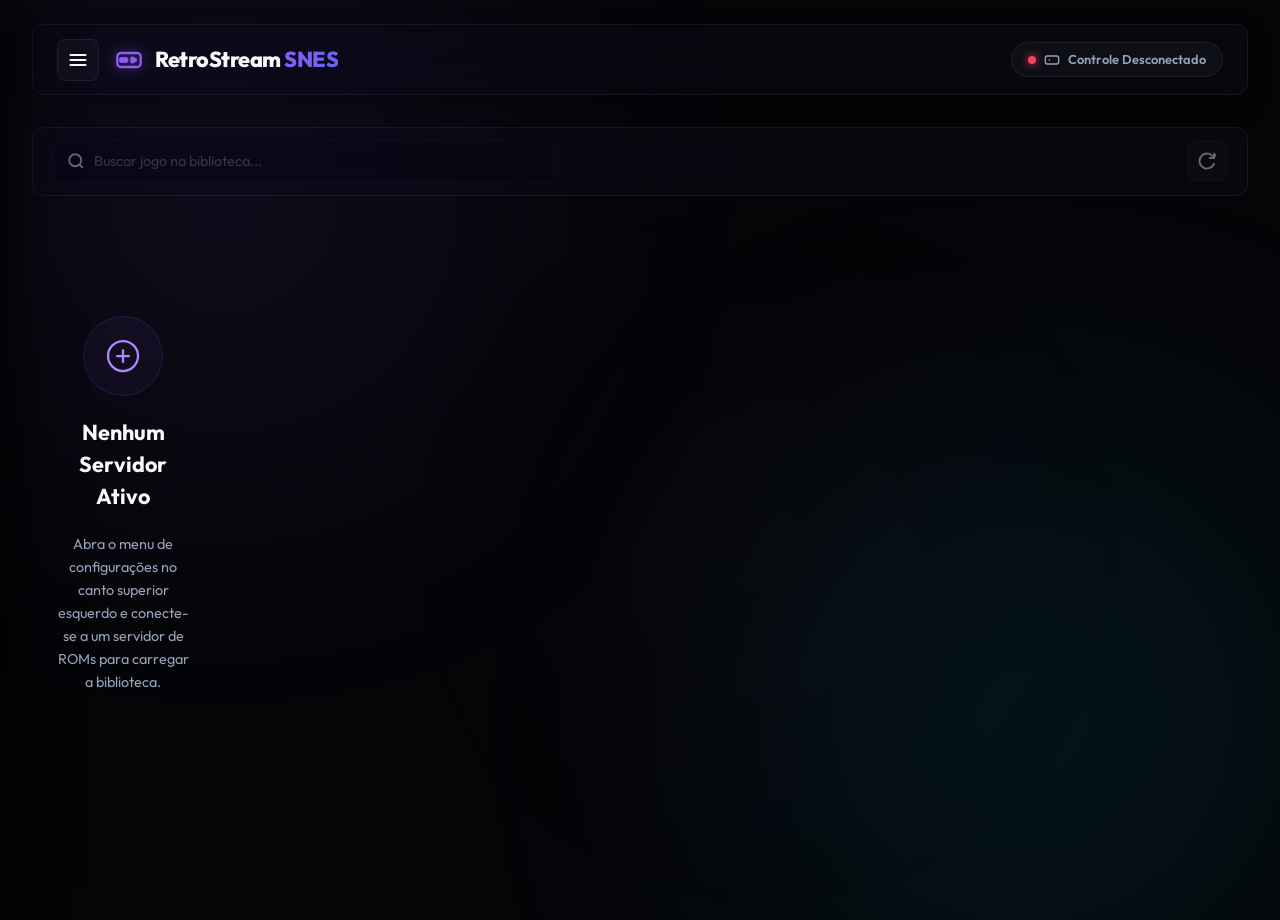
==== commit 22f913de: "fix: atualiza versao de cache-busting para forcar recarregamento no navegador" ====
--- a/index.html
+++ b/index.html
@@ -32,7 +32,7 @@
     <link href="https://fonts.googleapis.com/css2?family=Outfit:wght@300;400;500;600;700;800;900&display=swap" rel="stylesheet">
 
     <!-- Stylesheet -->
-    <link rel="stylesheet" href="styles.css?v=1.1.5">
+    <link rel="stylesheet" href="styles.css?v=1.1.6">
 </head>
 <body>
     <!-- Decorative Glowing Ambient Lights -->
@@ -214,6 +214,6 @@
     <div id="toast-container" class="toast-container"></div>
 
     <!-- App Main Script -->
-    <script src="app.js?v=1.1.5" defer></script>
+    <script src="app.js?v=1.1.6" defer></script>
 </body>
 </html>
--- a/styles.css
+++ b/styles.css
@@ -63,6 +63,10 @@
 .glass-inner {
     background: var(--bg-card-inner);
     border: 1px solid rgba(255, 255, 255, 0.04);
+}
+
+.hidden {
+    display: none !important;
 }
 
 /* Ambient Glowing Background Orbs */
@@ -403,6 +407,15 @@
     border-top: 3px solid #8b5cf6;
     border-radius: 50%;
     animation: loader-spin 1s infinite linear;
+}
+
+.spinner {
+    display: inline-block;
+    border: 2px solid rgba(255, 255, 255, 0.05);
+    border-top: 2px solid #8b5cf6;
+    border-radius: 50%;
+    animation: loader-spin 1s infinite linear;
+    vertical-align: middle;
 }
 
 @keyframes loader-spin {
@@ -636,7 +649,8 @@
 .sidebar-section {
     position: fixed;
     top: 0;
-    left: -360px; /* Hidden */
+    left: 0;
+    transform: translateX(-100%); /* Hidden off-screen regardless of screen width */
     width: 350px;
     max-width: 100%;
     height: 100vh;
@@ -648,11 +662,11 @@
     box-shadow: 25px 0 50px -10px rgba(0, 0, 0, 0.8);
     display: flex;
     flex-direction: column;
-    transition: left 0.4s cubic-bezier(0.16, 1, 0.3, 1);
+    transition: transform 0.4s cubic-bezier(0.16, 1, 0.3, 1);
 }
 
 .sidebar-section.open {
-    left: 0;
+    transform: translateX(0);
 }
 
 .sidebar-header {
